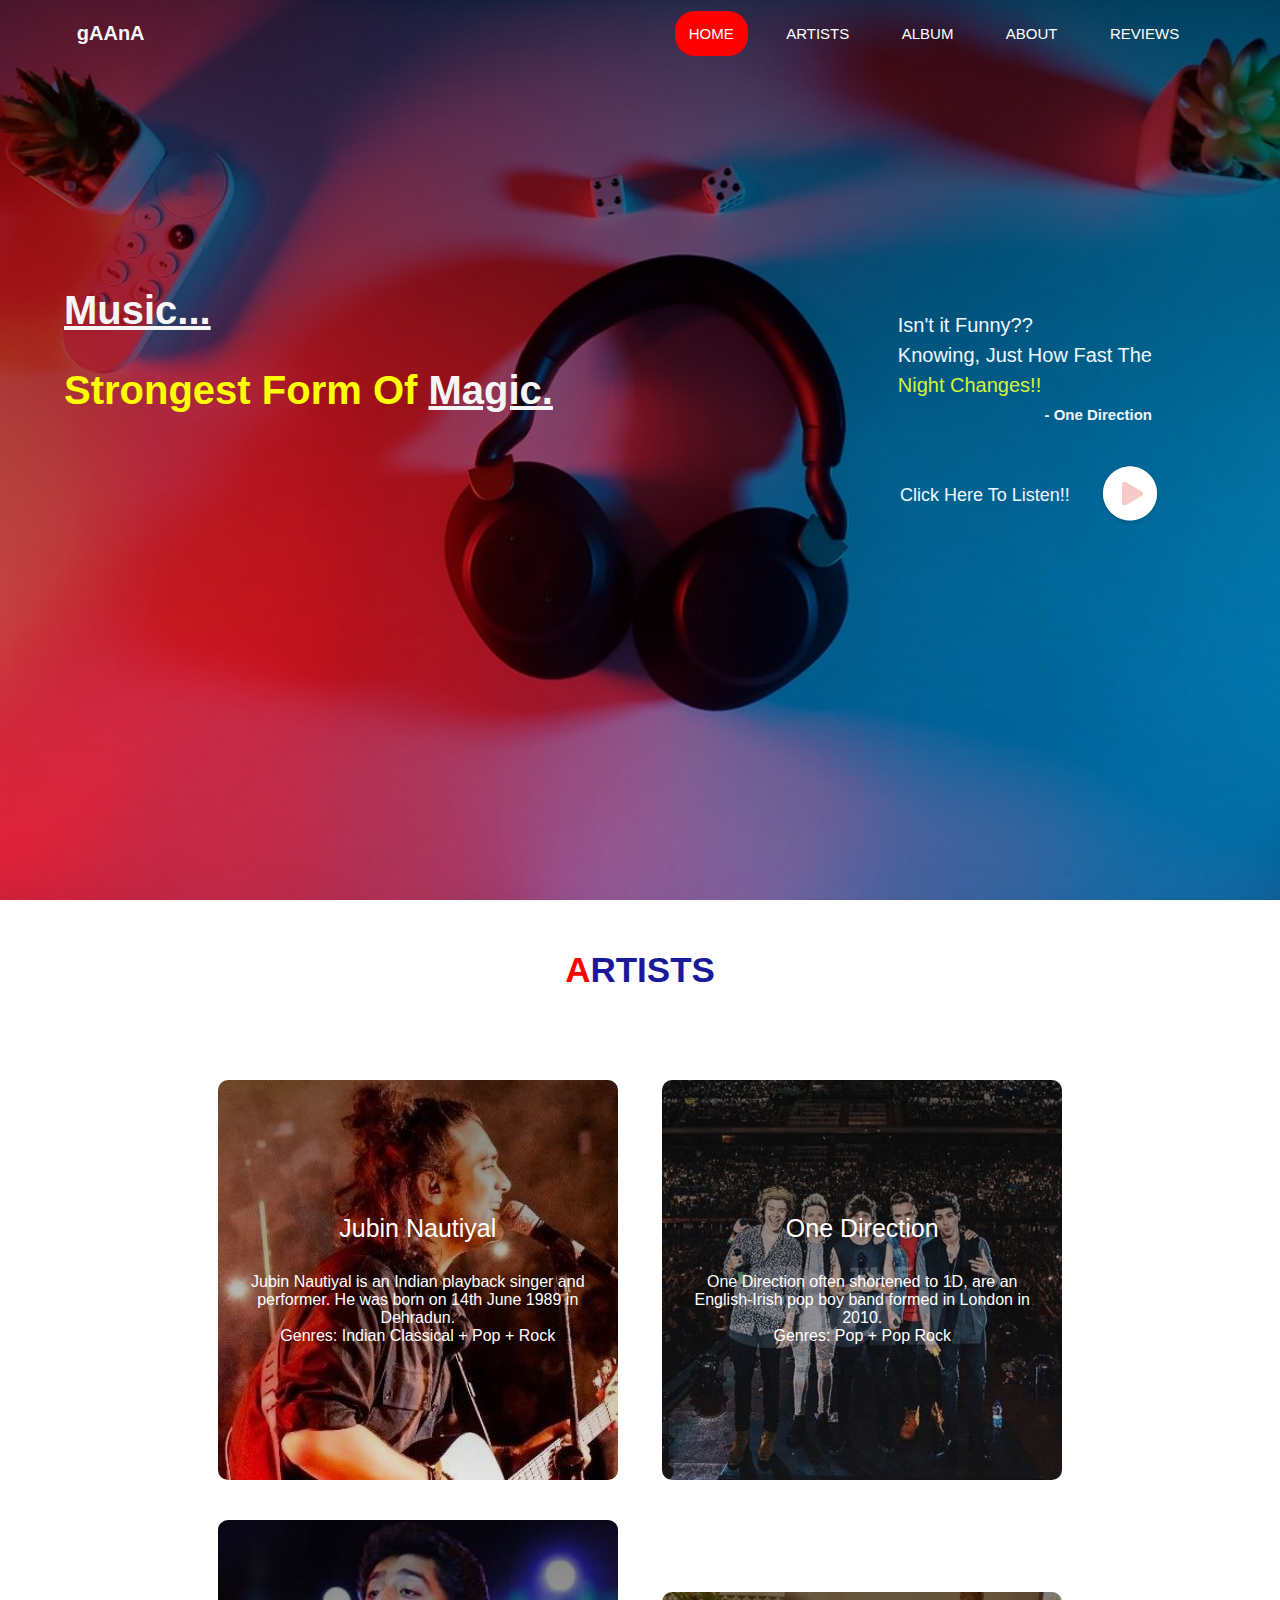
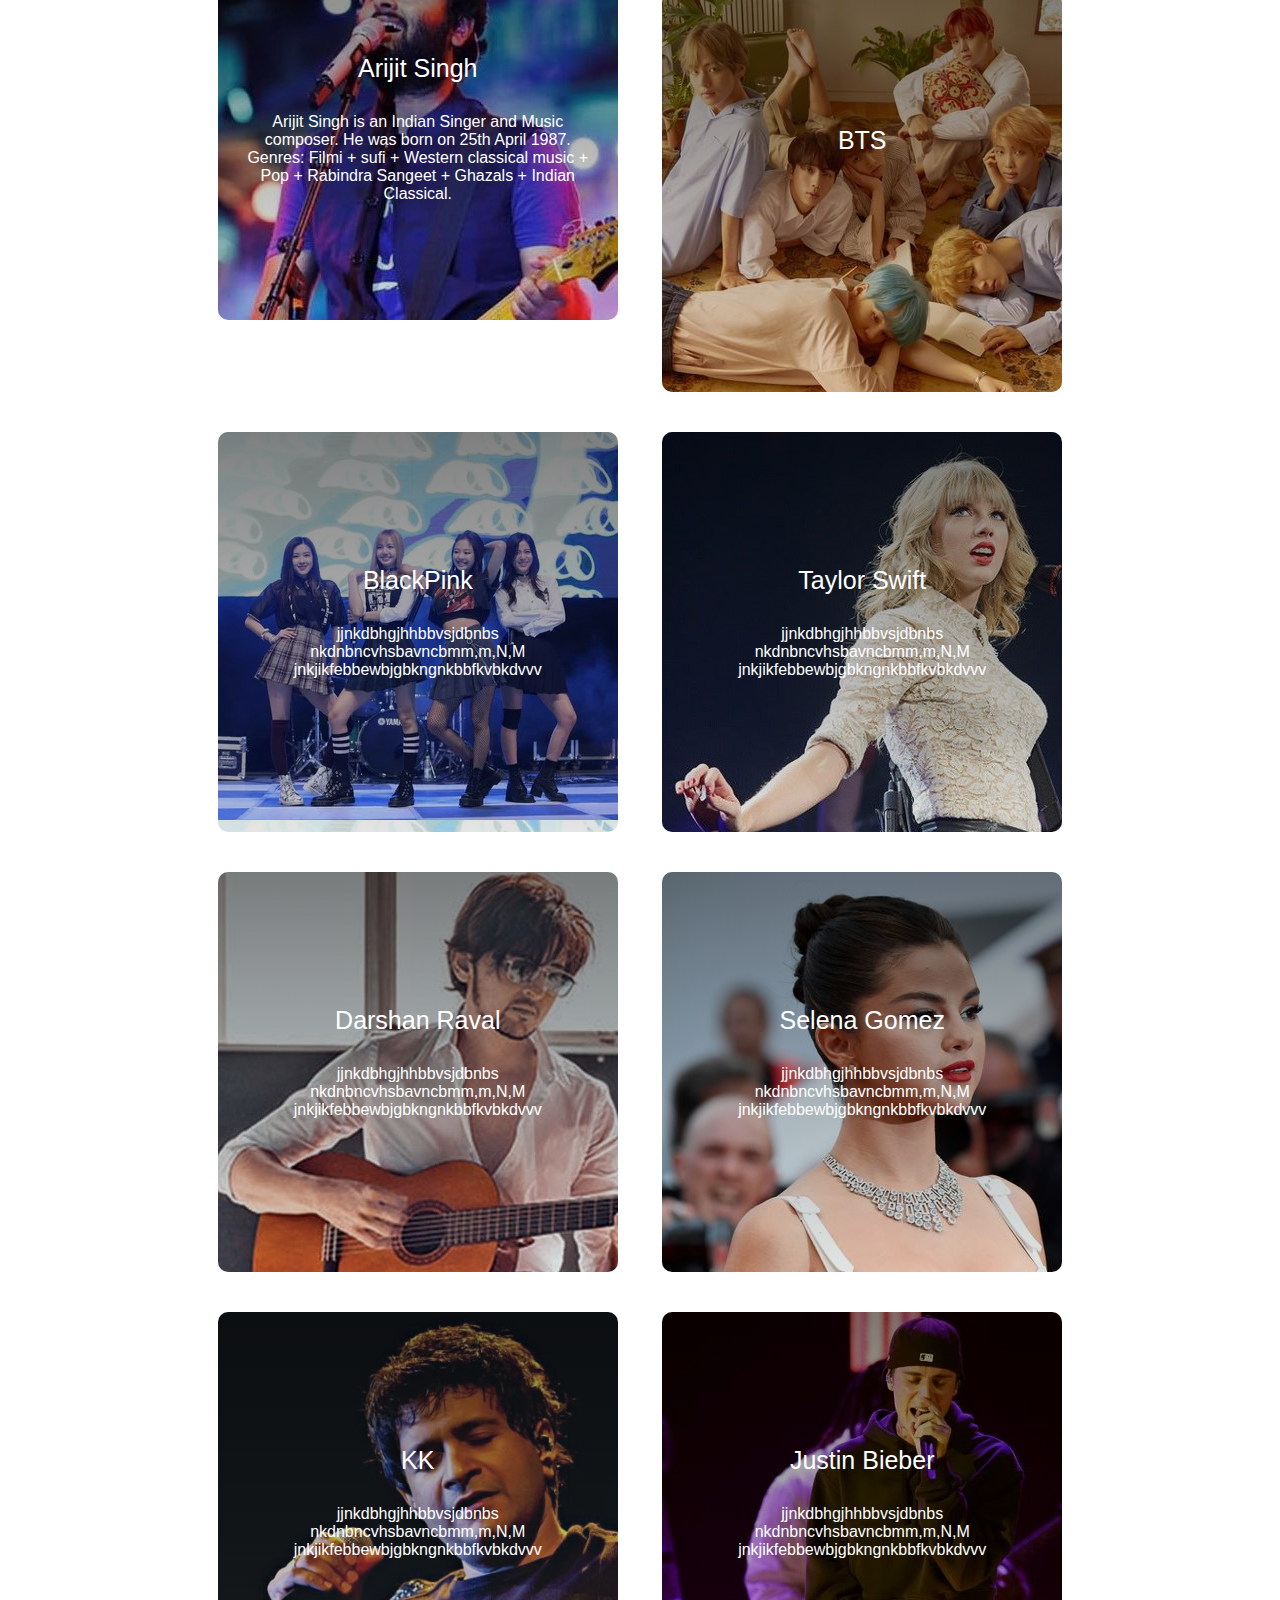
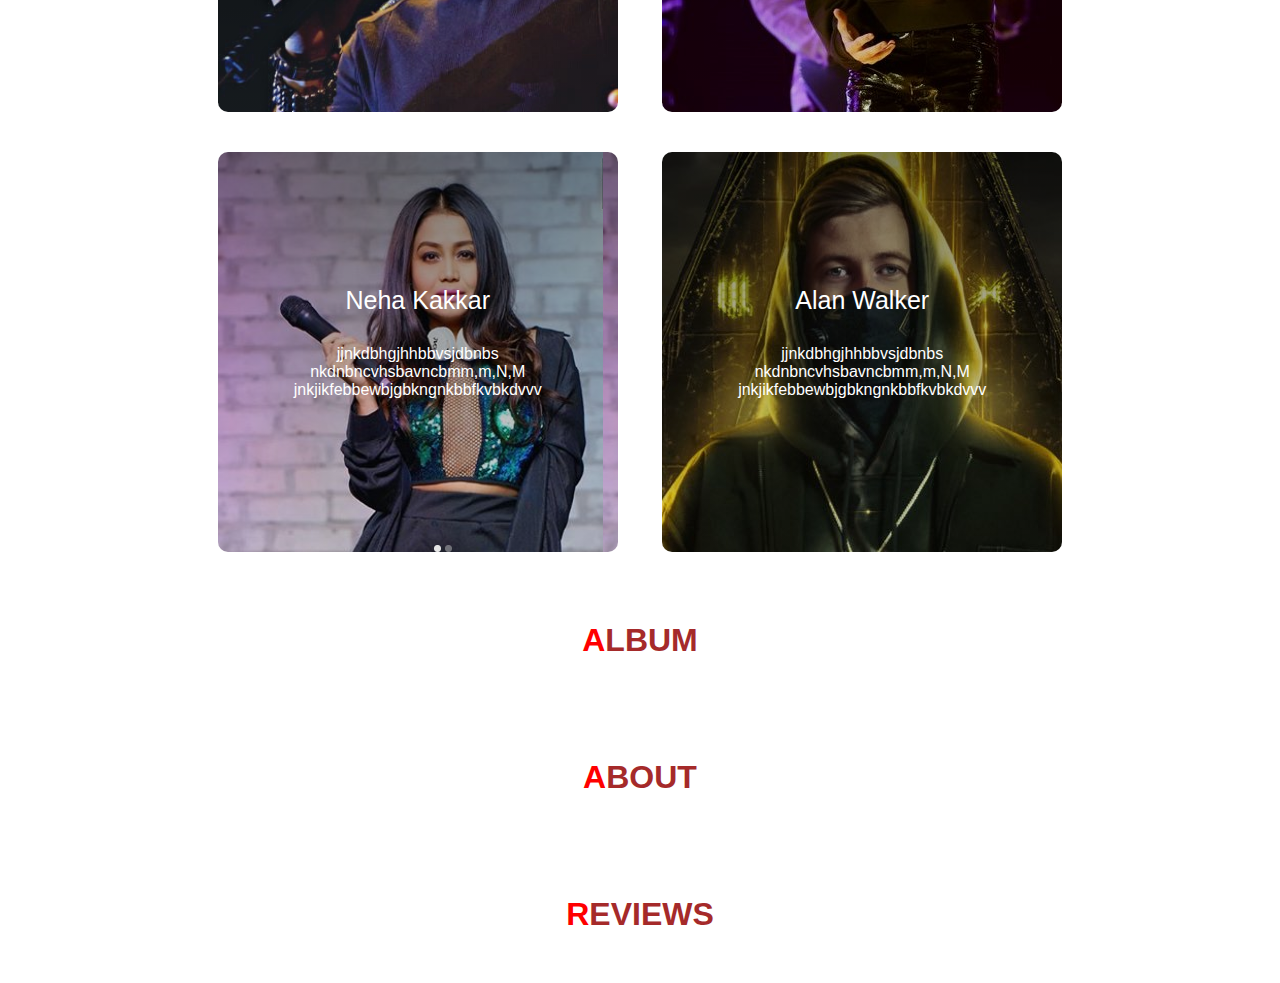
==== index.html @ 7ee92a5b "Add files via upload" ====
<html>
  <head>
    <title>Music Website</title>
    <link rel="stylesheet" href="styles.css" />
  </head>
  <body>
    <div class="container">
      <div class="navbar">
        <div class="logo">
          <h1>gAAnA</h1>  
        </div>
        <ul>
          <li><a href="#" class="active">HOME</a></li>
          <li><a href="#artist">ARTISTS</a></li>
          <li><a href="#album">ALBUM</a></li>
          <li><a href="#about">ABOUT</a></li>
          <li><a href="#reviews">REVIEWS</a></li>
        </ul>
      </div>

      <div class="content">
        <div class="left-col">
          <h2>
           <span>Music...</span><br /> Strongest Form Of <span>Magic.</span>
          </h2>
        </div>
        <div class="lines">
          <p>
            Isn't it Funny??<br />Knowing, Just How Fast The<br />
            <span> Night Changes!!</span>
          </p>
          <h1>- One Direction</h1>
        </div>
        <div class="right-col">
          <p>Click Here To Listen!!</p>
          <img src="images/play.png" id="icon" />
        </div>
      </div>
    </div>

    <audio id="mySong">
      <source src="songs/Night-Changes.mp3" type="audio/mp3" />
    </audio>

    <script>
      var mySong = document.getElementById("mySong");
      var icon = document.getElementById("icon");

      icon.onclick = function () {
        if (mySong.paused) {
          mySong.play();
          icon.src = "images/pause.png";
        } else {
          mySong.pause();
          icon.src = "images/play.png";
        }
      };
    </script>


    <section class="artist" id="artist">
        <h1><span>A</span>RTISTS</h1>
        <div class="idol">
          <ul class="idol-grid">
            <li>
              <div class="idol-box idol1">
                <a href="jubin.html" class="info">
                  <h3>Jubin Nautiyal</h3>
                  <p>Jubin Nautiyal is an Indian playback singer and performer. He was born on 14th June 1989 in Dehradun.<br/>Genres: Indian Classical + Pop + Rock</p>
                </a>
              </div>
            </li>
            <li>
              <div class="idol-box idol2">
                <a href="1d.html" class="info">
                  <h3>One Direction</h3>
                  <p>One Direction often shortened to 1D, are an English-Irish pop boy band formed in London in 2010. <br/>Genres: Pop + Pop Rock</p>
                </a>
              </div>
            </li>
            <li>
              <div class="idol-box idol3">
                <a href="arijit.html" class="info">
                  <h3>Arijit Singh</h3>
                   <p>Arijit Singh is an Indian Singer and Music composer. He was born on 25th April 1987.  <br/>Genres: Filmi + sufi + Western classical music + Pop + Rabindra Sangeet + Ghazals + Indian Classical.</p>
                </a>
              </div>
            </li>
            <li>
              <div class="idol-box idol4">
                <a href="bts.html" class="info">
                  <h3>BTS</h3>
                  <p><br/></p>
                </a>
              </div>
            </li>
            <li>
              <div class="idol-box idol5">
                <a href="blackpink.html" class="info">
                  <h3>BlackPink</h3>
                   <p>jjnkdbhgjhhbbvsjdbnbs <br/>nkdnbncvhsbavncbmm,m,N,M<br/>jnkjikfebbewbjgbkngnkbbfkvbkdvvv</p>
                </a>
              </div>
            </li>
             <li>
              <div class="idol-box idol6">
                <a href="taylor.html" class="info">
                  <h3>Taylor Swift</h3>
                   <p>jjnkdbhgjhhbbvsjdbnbs <br/>nkdnbncvhsbavncbmm,m,N,M<br/>jnkjikfebbewbjgbkngnkbbfkvbkdvvv</p>
                </a>
              </div>
            </li>
             <li>
              <div class="idol-box idol7">
                <a href="darshan.html" class="info">
                  <h3>Darshan Raval</h3>
                  <p>jjnkdbhgjhhbbvsjdbnbs <br/>nkdnbncvhsbavncbmm,m,N,M<br/>jnkjikfebbewbjgbkngnkbbfkvbkdvvv</p>
                </a>
              </div>
            </li>
            <li>
              <div class="idol-box idol8">
                <a href="selena.html" class="info">
                  <h3>Selena Gomez</h3>
                   <p>jjnkdbhgjhhbbvsjdbnbs <br/>nkdnbncvhsbavncbmm,m,N,M<br/>jnkjikfebbewbjgbkngnkbbfkvbkdvvv</p>
                </a>
              </div>
            </li>
             <li>
              <div class="idol-box idol9">
                <a href="kk.html" class="info">
                  <h3>KK</h3>
                   <p>jjnkdbhgjhhbbvsjdbnbs <br/>nkdnbncvhsbavncbmm,m,N,M<br/>jnkjikfebbewbjgbkngnkbbfkvbkdvvv</p>
                </a>
              </div>
            </li>
             <li>
              <div class="idol-box idol10">
                <a href="justin.html" class="info">
                  <h3>Justin Bieber</h3>
                  <p>jjnkdbhgjhhbbvsjdbnbs <br/>nkdnbncvhsbavncbmm,m,N,M<br/>jnkjikfebbewbjgbkngnkbbfkvbkdvvv</p>
                </a>
              </div>
            </li>
            <li>
              <div class="idol-box idol11">
                <a href="neha.html" class="info">
                  <h3>Neha Kakkar</h3>
                   <p>jjnkdbhgjhhbbvsjdbnbs <br/>nkdnbncvhsbavncbmm,m,N,M<br/>jnkjikfebbewbjgbkngnkbbfkvbkdvvv</p>
                </a>
              </div>
            </li>
             <li>
              <div class="idol-box idol12">
                <a href="alan.html" class="info">
                  <h3>Alan Walker</h3>
                   <p>jjnkdbhgjhhbbvsjdbnbs <br/>nkdnbncvhsbavncbmm,m,N,M<br/>jnkjikfebbewbjgbkngnkbbfkvbkdvvv</p>
                </a>
              </div>
            </li>
          </ul>
        </div>
    </section>

    <section class="album" id="album">
        <h1><span>A</span>LBUM</h1>
    </section>

    <section class="about" id="about">
        <h1><span>A</span>BOUT</h1>
    </section>

    <section class="reviews" id="reviews">
        <h1><span>R</span>EVIEWS</h1>
    </section>
  </body>
</html>
---- styles.css ----
*{
    margin: 0;
    padding: 0;
    font-family: sans-serif;
}

.container{
    height: 100vh;
    width: 100%;
    background: linear-gradient(rgba(0,0,0,0.50), rgba(0,0,0,0.10)), url(images/img2.jpg);
    /* background-image: url(images/img5.jpeg); */
    /* background: linear-gradient(rgba(220, 208, 208, 0.1), rgba(165, 4, 4, 0.5)), url(images/img5.jpeg); */
    background-size: cover;
    background-position: center;
    position: relative;
}

.navbar{
    width: 88%;
    margin: auto;
    padding: 15px 0;
    display: flex;
    align-items: center;
    justify-content: space-between;
}

.logo{
    font-size: x-small;
    color: whitesmoke;
}

.navbar ul li{
    list-style: none;
    display: inline-block;
    margin: 10 10px;
}

.navbar ul li a{
    text-decoration: none;
    color: white;
    font-size: 15px;
    border: 2px solid transparent;
    border-radius: 20px;
    padding: 12 12px;
}

.navbar ul li a:hover{
    /* background-color: rgb(229, 116, 116); */
    background-color: red;
    color: aliceblue;
}

.active{
     /* background-color: rgb(229, 116, 116); */
     background-color: red;
}

.content{
    width: 100%;
    position: absolute;
    top: 30%;
}

.left-col{
    margin-left: 5%;
}

.left-col h2{
    font-size: 40px;
    /* color: rgb(161, 79, 79); */
    color: yellow;
    line-height: 80px;
    float: left;
}

.left-col h2 span{
    color: whitesmoke;
    text-decoration: underline;
}

.right-col{
    float: right;
    margin-right: 9%;
    margin-top: 30px;
    display: flex;
    align-items: center;
}

.right-col p{
    font-size: 18px;
    color: aliceblue;
    /* font-weight: 400; */
    margin-right: 25px;
}

.lines{
    float: right;
    margin-right: 10%;
    margin-top: 40px;
    font-size: 20px;
    /* color: rgb(161, 79, 79); */
    color: aliceblue;
    line-height: 30px;
}

.lines h1{
    font-size: 15px;
    float: right;
}

.lines span{
    color: rgb(213, 243, 61);
}

#icon{
    width: 70px;
    cursor: pointer;
}



/* ARTISTS */

.artist h1{
    text-align: center;
    padding: 50px;
    color: rgb(25, 25, 153);
    font-size: 35px;
}

.artist h1 span{
    color: red;
    font-weight: bolder;
}

.idol{
    max-width: 960px;
    margin: 0 auto;
    /* padding: 0 2%; */
}

.idol-grid{
    margin: 20px 0 0 0;
    padding: 0;
    list-style: none;
    display: block;
    text-align: center;
    width: 100%;
}

.idol-grid:after{
    clear: both;
}

.idol-grid:after, .idol-box:before{
    content: "";
    display: table;
}

.idol-grid li{
    width: 400px;
    height: 400px;
    display: inline-block;
    margin: 20px;
}

.idol-box{
    width: 100%;
    height: 100%;
    position: relative;
    cursor: pointer;
    border-radius: 10px;
    -webkit-transition: 0.3s ease-in-out, -webkit-transform  0.3s ease-in-out;
    -moz-transition:  0.3s ease-in-out, -moz-transform  0.3s ease-in-out;
    transition: 0.3s ease-in-out, transform 0.3s ease-in-out;
}

.idol-box:hover{
    transform: scale(1.05);
}

.idol1{
    background: linear-gradient(rgba(0,0,0,0.50), rgba(0,0,0,0.10)), url(images/jubin3.jpg);
}

.idol2{
    background: linear-gradient(rgba(0,0,0,0.50), rgba(0,0,0,0.10)), url(images/one.jpg);
}

.idol3{
    background: linear-gradient(rgba(0,0,0,0.50), rgba(0,0,0,0.10)), url(images/arijit.jpg);
}

.idol4{
    background: linear-gradient(rgba(0,0,0,0.50), rgba(0,0,0,0.10)), url(images/bts.jpg);
}

.idol5{
    background: linear-gradient(rgba(0,0,0,0.50), rgba(0,0,0,0.10)), url(images/blackpink1.jpg);
}

.idol6{
    background: linear-gradient(rgba(0,0,0,0.50), rgba(0,0,0,0.10)), url(images/taylo.jpg);
}

.idol7{
    background: linear-gradient(rgba(0,0,0,0.50), rgba(0,0,0,0.10)), url(images/darshan.jpg);
}
.idol8{
    background: linear-gradient(rgba(0,0,0,0.50), rgba(0,0,0,0.10)), url(images/selena.jpg);
}


.idol9{
    background: linear-gradient(rgba(0,0,0,0.50), rgba(0,0,0,0.10)), url(images/kk1.png);
}

.idol10{
    background: linear-gradient(rgba(0,0,0,0.50), rgba(0,0,0,0.10)), url(images/justin1.jpg);
}
.idol11{
    background: linear-gradient(rgba(0,0,0,0.50), rgba(0,0,0,0.10)), url(images/neha.png);
}
.idol12{
    background: linear-gradient(rgba(0,0,0,0.50), rgba(0,0,0,0.10)), url(images/Alan.jpg);
}


.info{
    /* position: absolute; */
    width: inherit;
    height: inherit;
    text-decoration: none;
}

.info h3{
    font-weight: 400;
    color: white;
    font-size: 25px;
    /* margin: 0 10px; */
    padding-top: 130px;
   /* float: left; */
    line-height: 1.5;
}

.info p{
    font-family: sans-serif;
    color: white;
    padding: 25px;
}

.info h3:hover, p:hover{
    color: yellow;
}


/* ALBUM */

.album h1{
    text-align: center;
    padding: 50px;
    color: brown;
}

.album h1 span{
    color: red;
    font-weight: bolder;
}

.about h1{
    text-align: center;
    padding: 50px;
    color: brown;
}

.about h1 span{
    color: red;
    font-weight: bolder;
}

.reviews h1{
    text-align: center;
    padding: 50px;
    color: brown;
}

.reviews h1 span{
    color: red;
    font-weight: bolder;
}
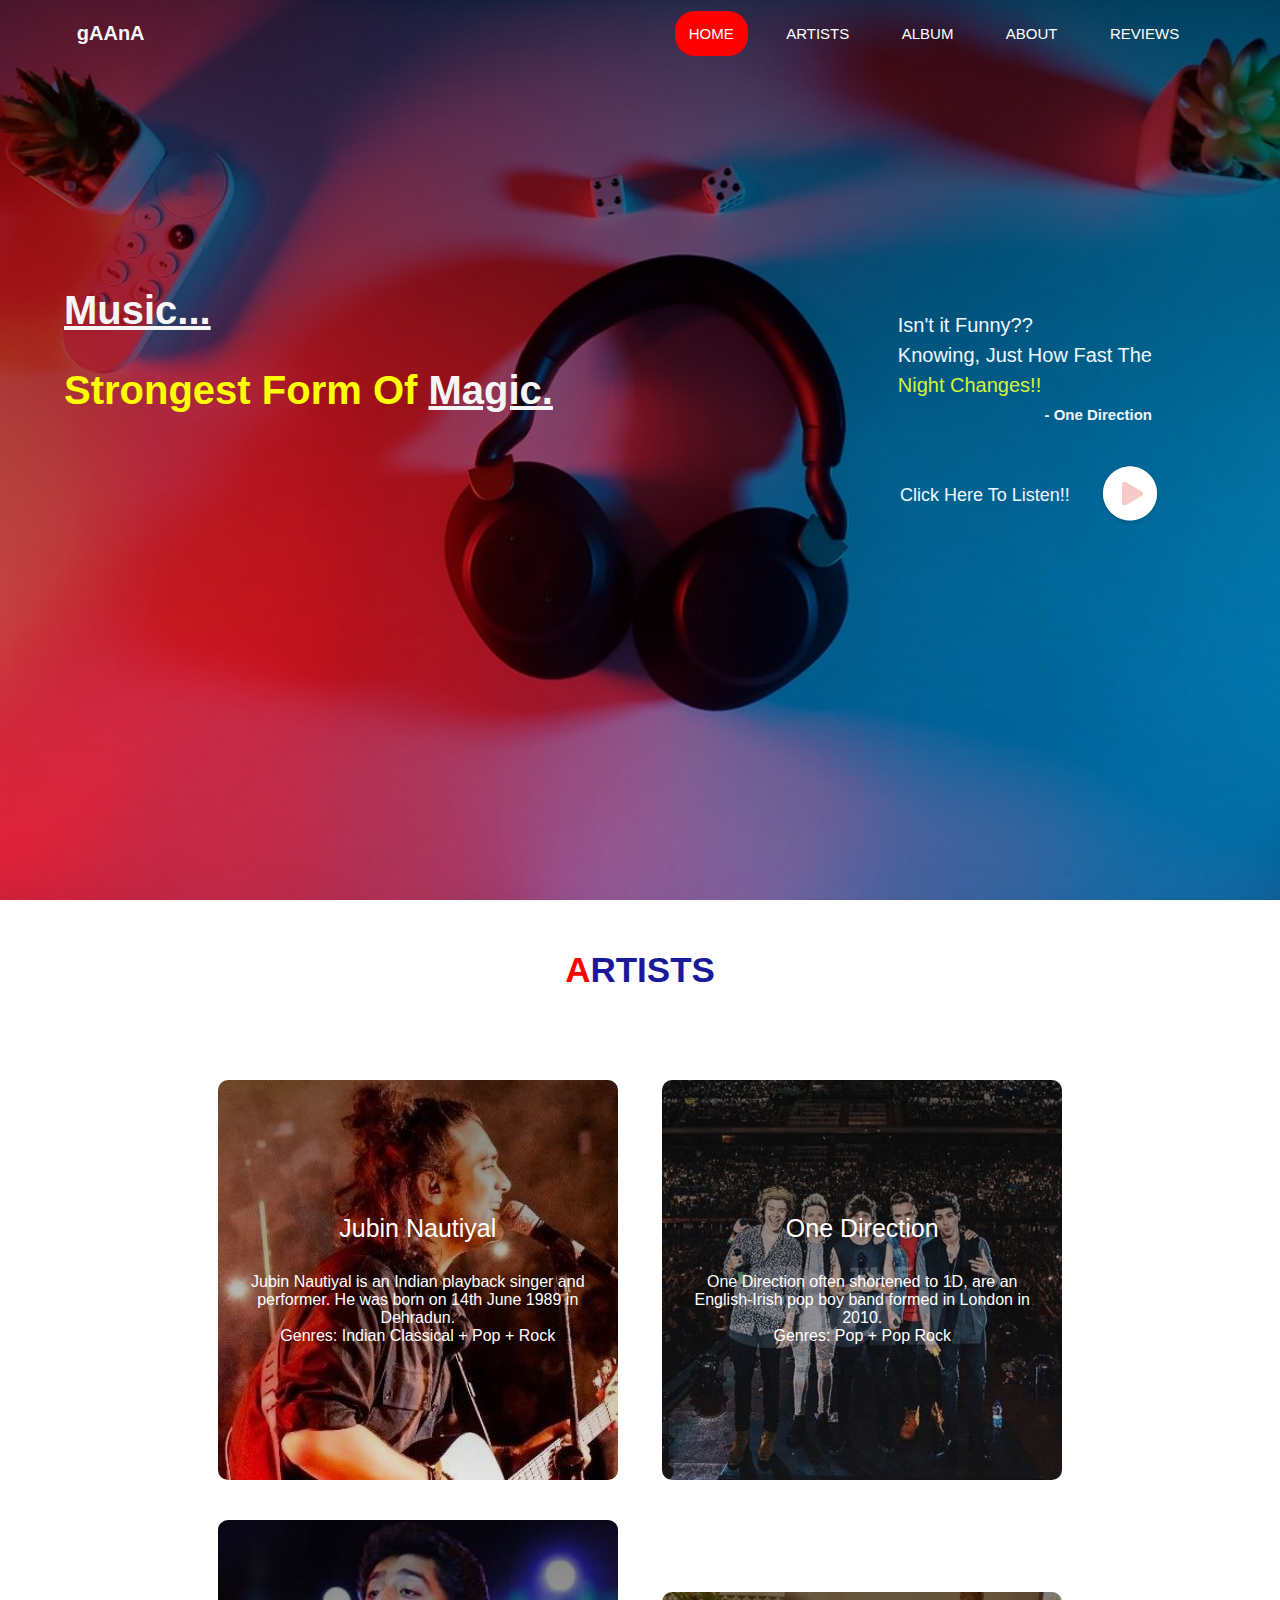
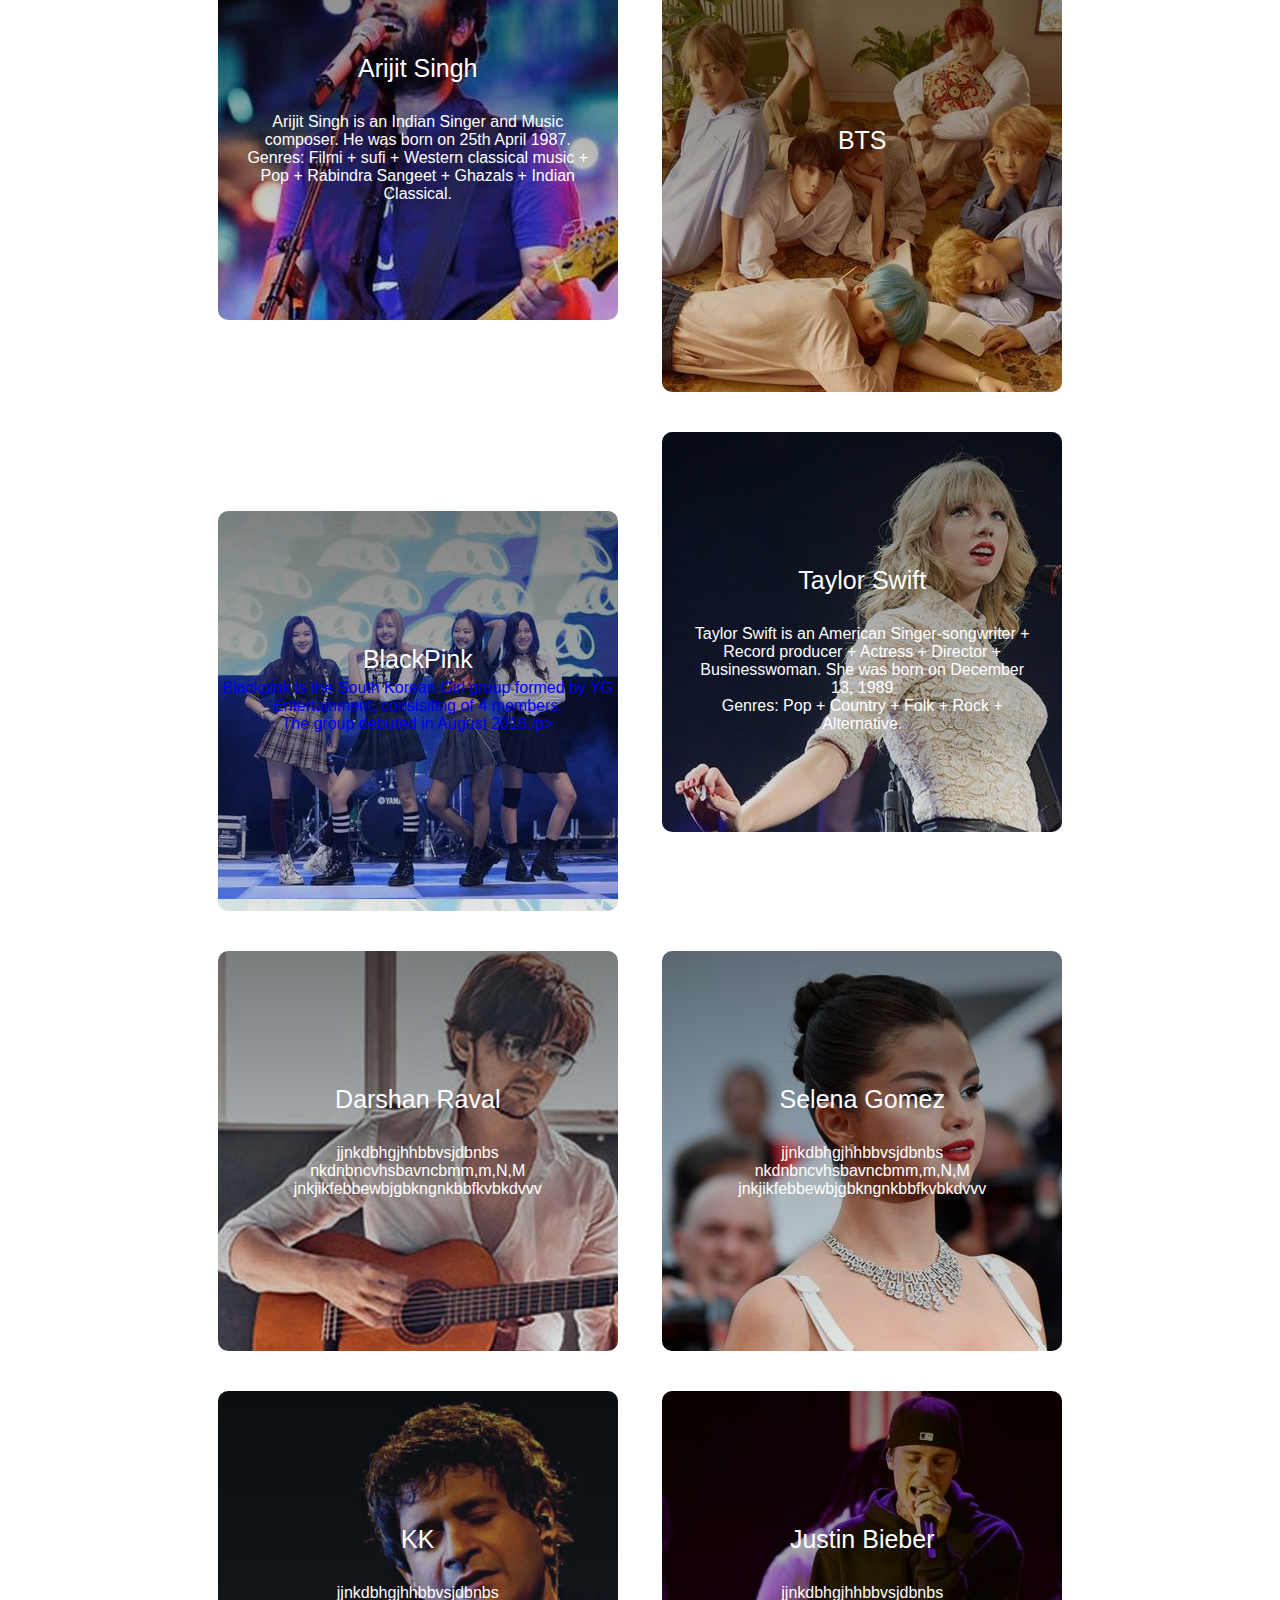
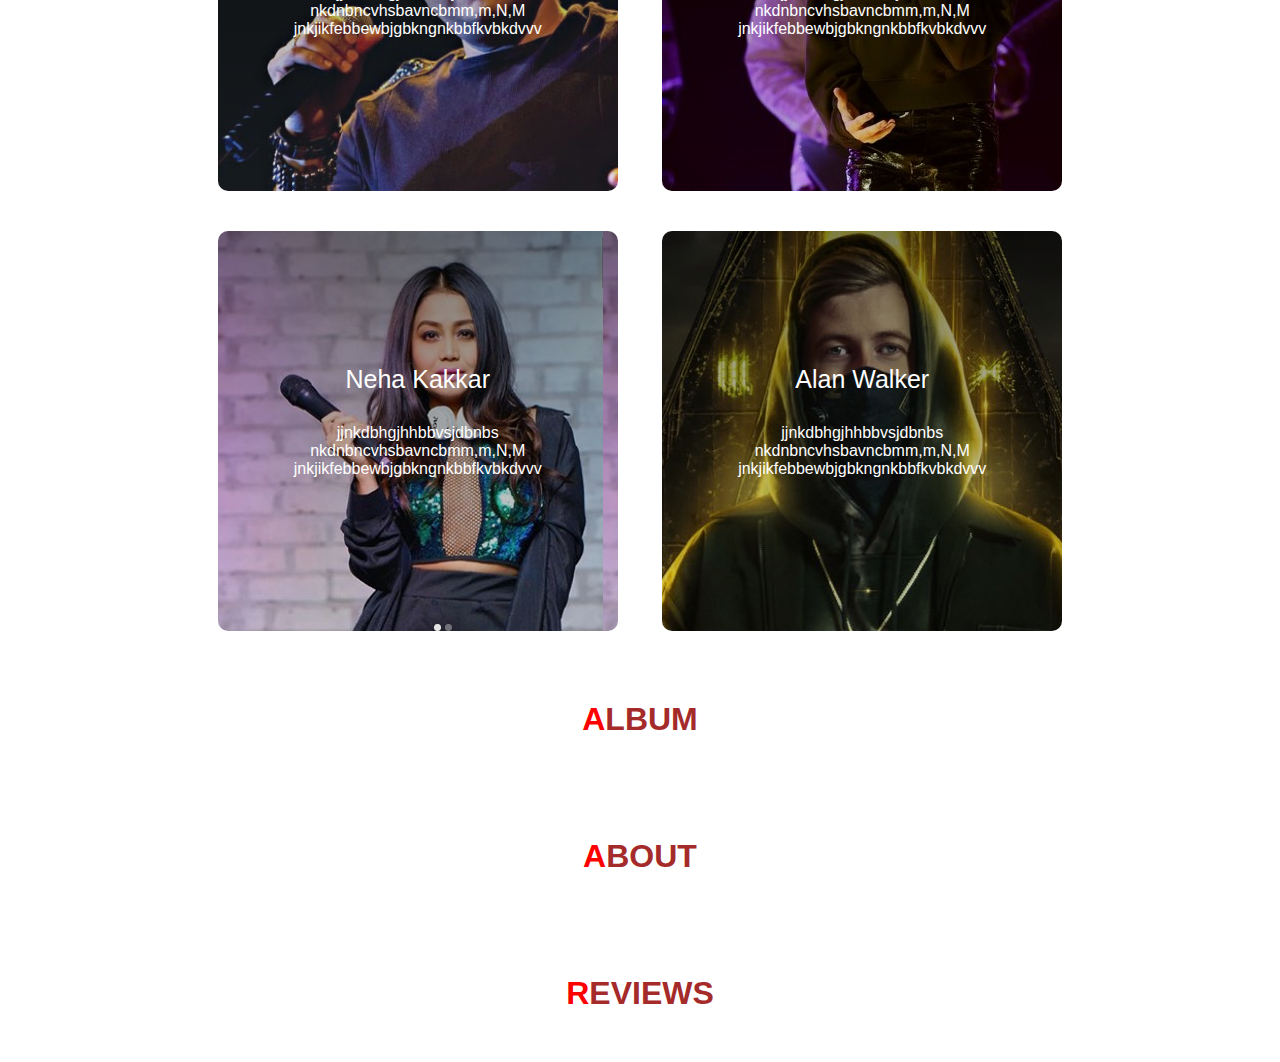
==== commit 1d38e263: "Update index.html" ====
--- a/index.html
+++ b/index.html
@@ -98,7 +98,7 @@
               <div class="idol-box idol5">
                 <a href="blackpink.html" class="info">
                   <h3>BlackPink</h3>
-                   <p>jjnkdbhgjhhbbvsjdbnbs <br/>nkdnbncvhsbavncbmm,m,N,M<br/>jnkjikfebbewbjgbkngnkbbfkvbkdvvv</p>
+                   <p>Blackpink is the South Korean Girl group formed by YG Entertainment, consisiting of 4 members. <br/> The group debuted in August 2016./p>
                 </a>
               </div>
             </li>
@@ -106,7 +106,7 @@
               <div class="idol-box idol6">
                 <a href="taylor.html" class="info">
                   <h3>Taylor Swift</h3>
-                   <p>jjnkdbhgjhhbbvsjdbnbs <br/>nkdnbncvhsbavncbmm,m,N,M<br/>jnkjikfebbewbjgbkngnkbbfkvbkdvvv</p>
+                   <p>Taylor Swift is an American Singer-songwriter + Record producer + Actress + Director + Businesswoman. She was born on December 13, 1989<br/>Genres: Pop + Country + Folk + Rock + Alternative.</p>
                 </a>
               </div>
             </li>
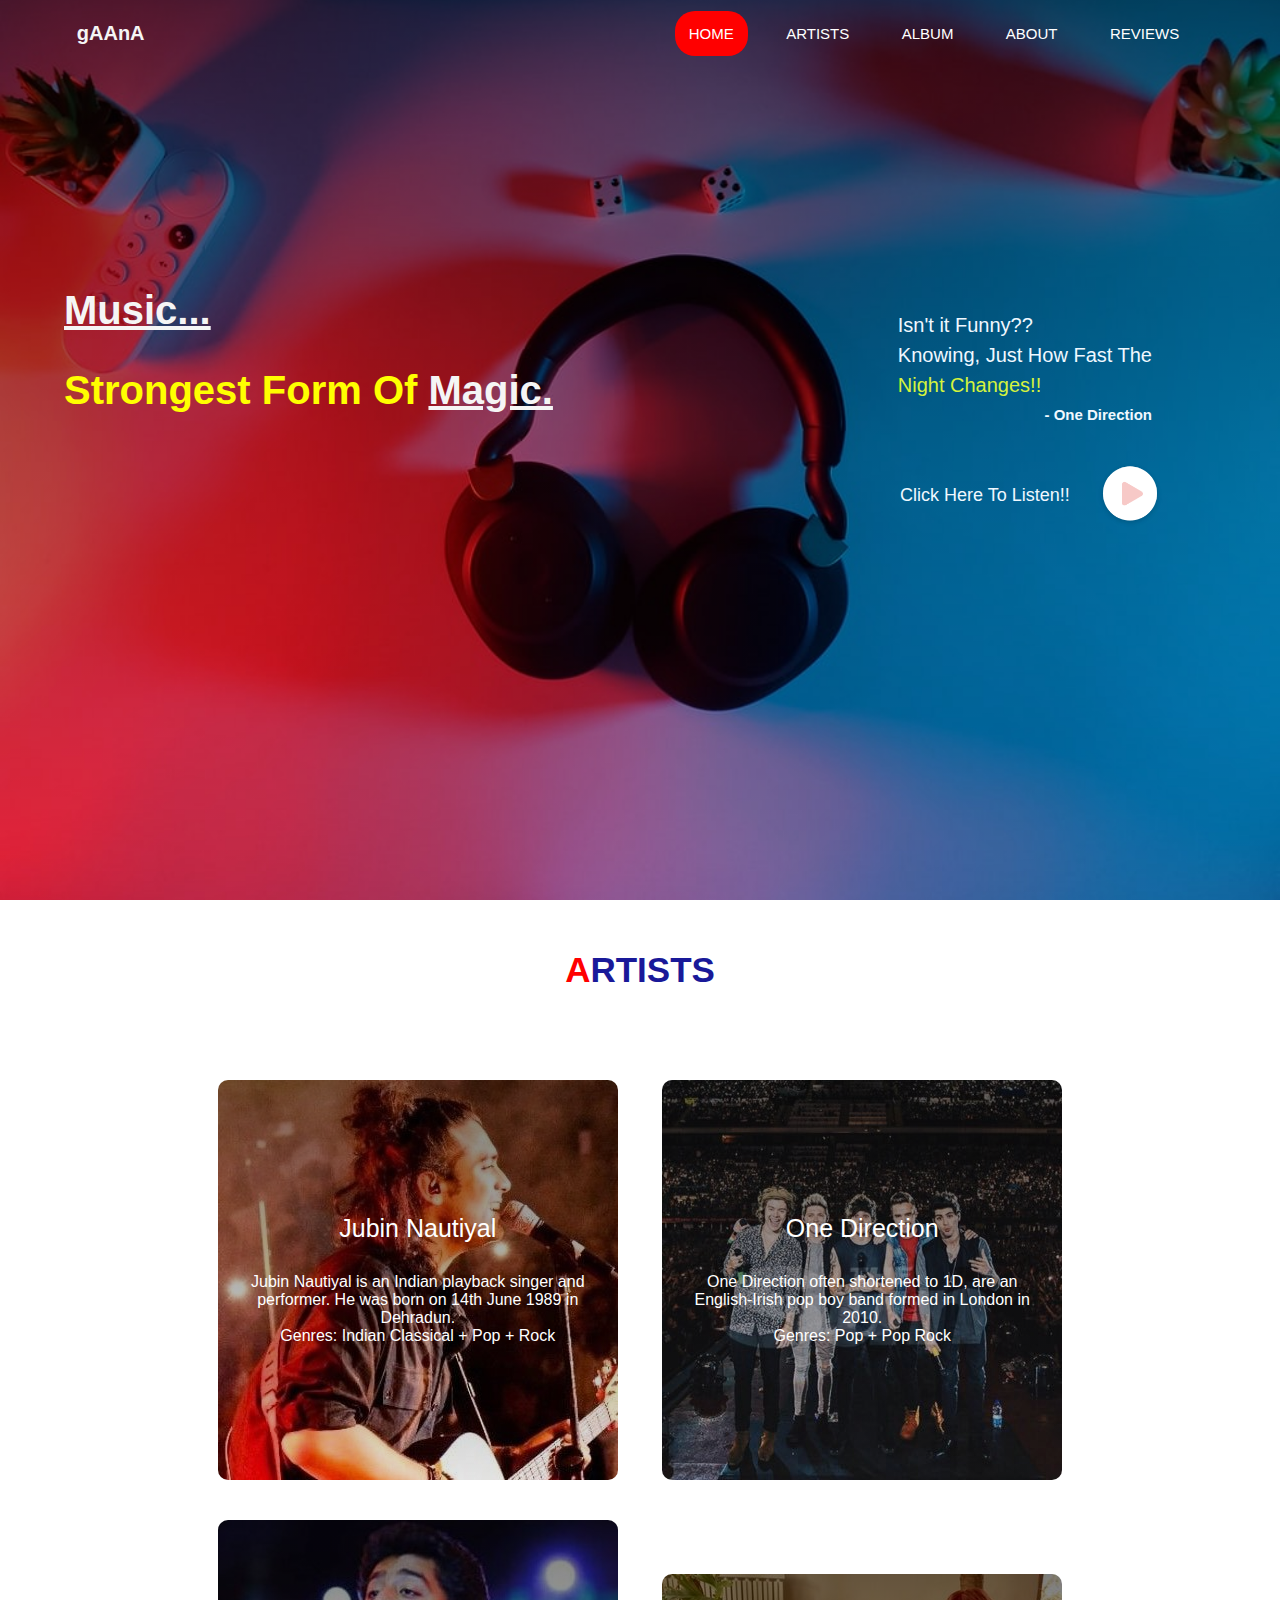
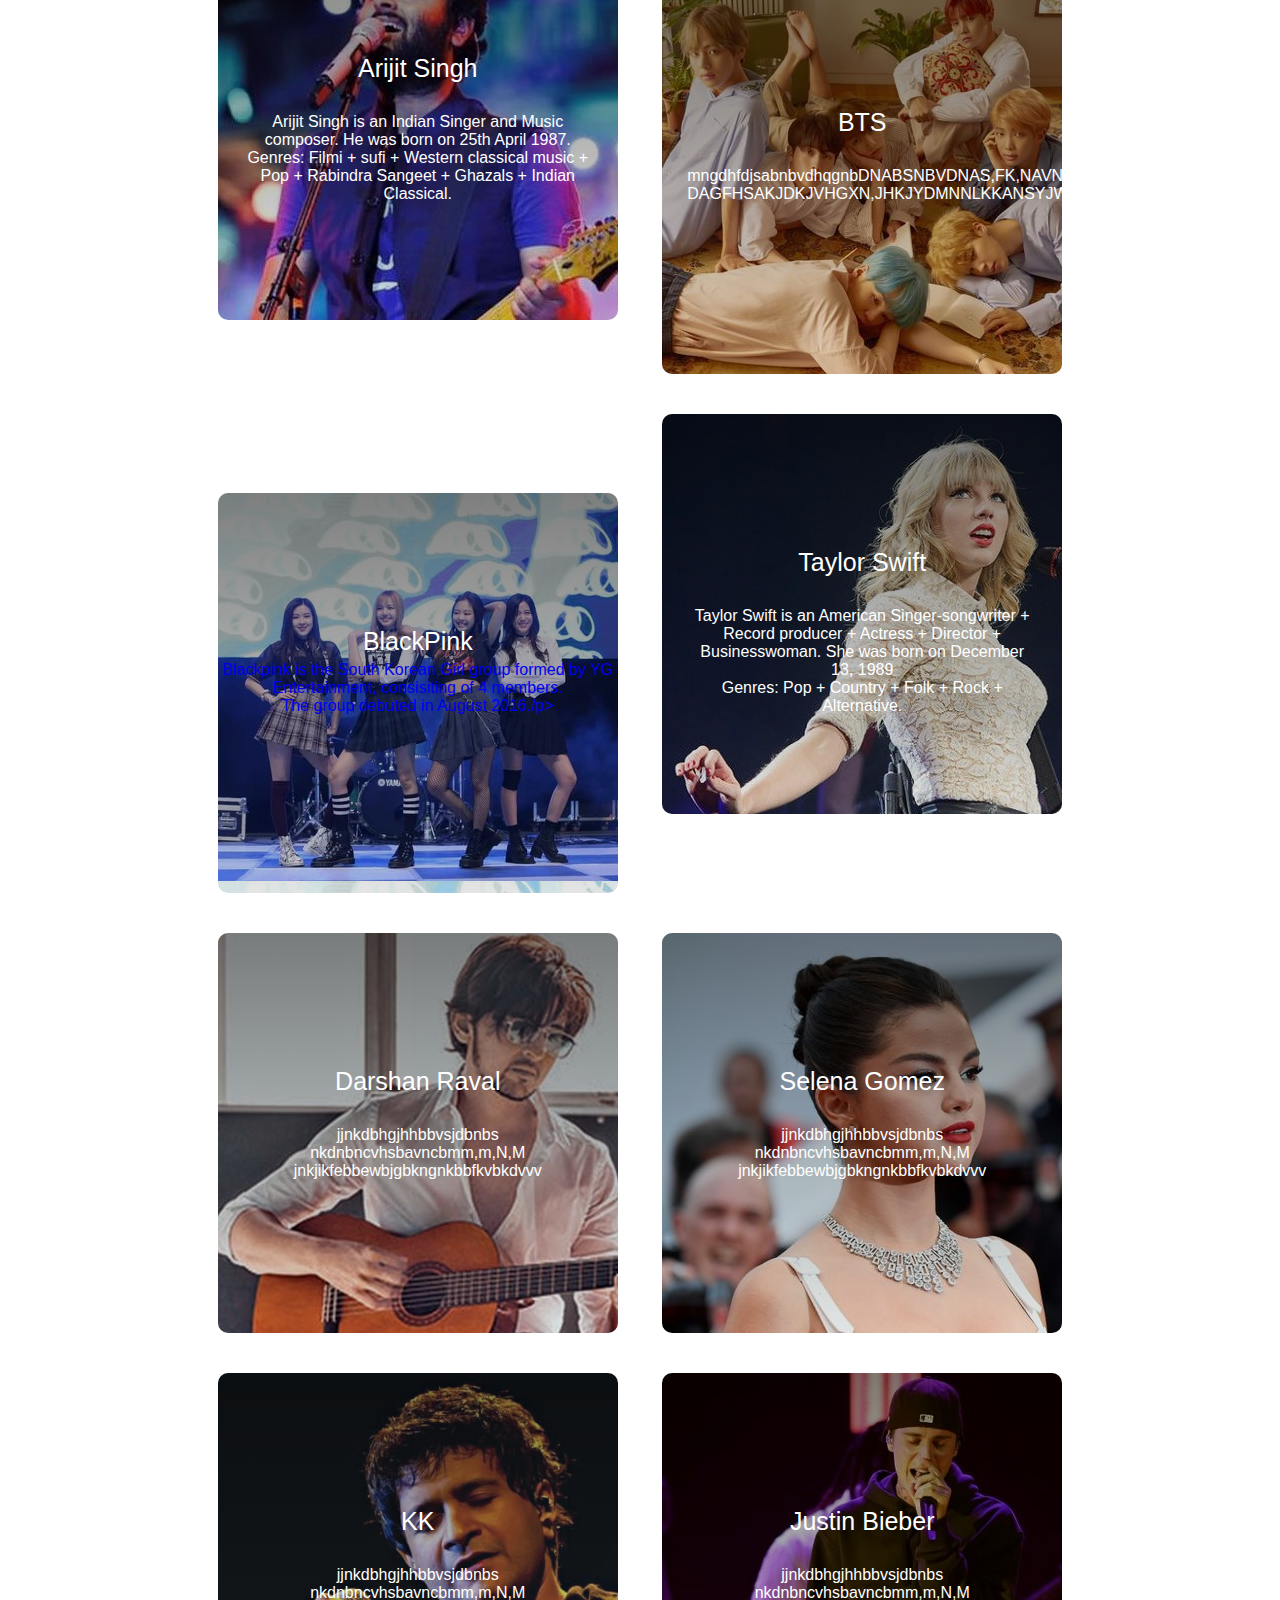
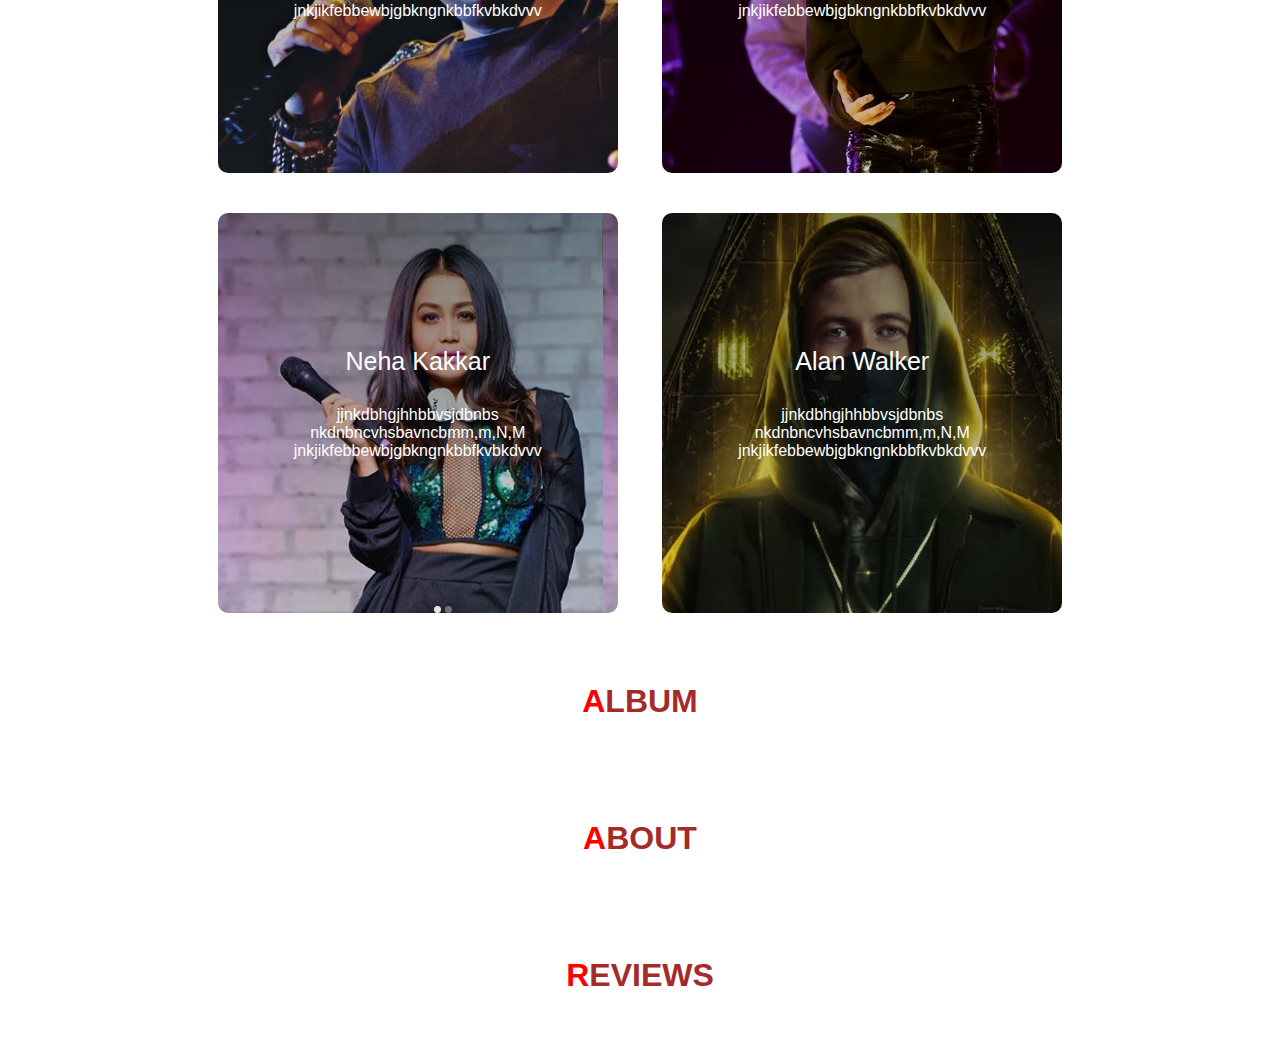
==== commit f523d542: "Update index.html" ====
--- a/index.html
+++ b/index.html
@@ -90,7 +90,7 @@
               <div class="idol-box idol4">
                 <a href="bts.html" class="info">
                   <h3>BTS</h3>
-                  <p><br/></p>
+                  <p>mngdhfdjsabnbvdhqgnbDNABSNBVDNAS,FK,NAVNG<br/>DAGFHSAKJDKJVHGXN,JHKJYDMNNLKKANSYJWNBJ</p>
                 </a>
               </div>
             </li>
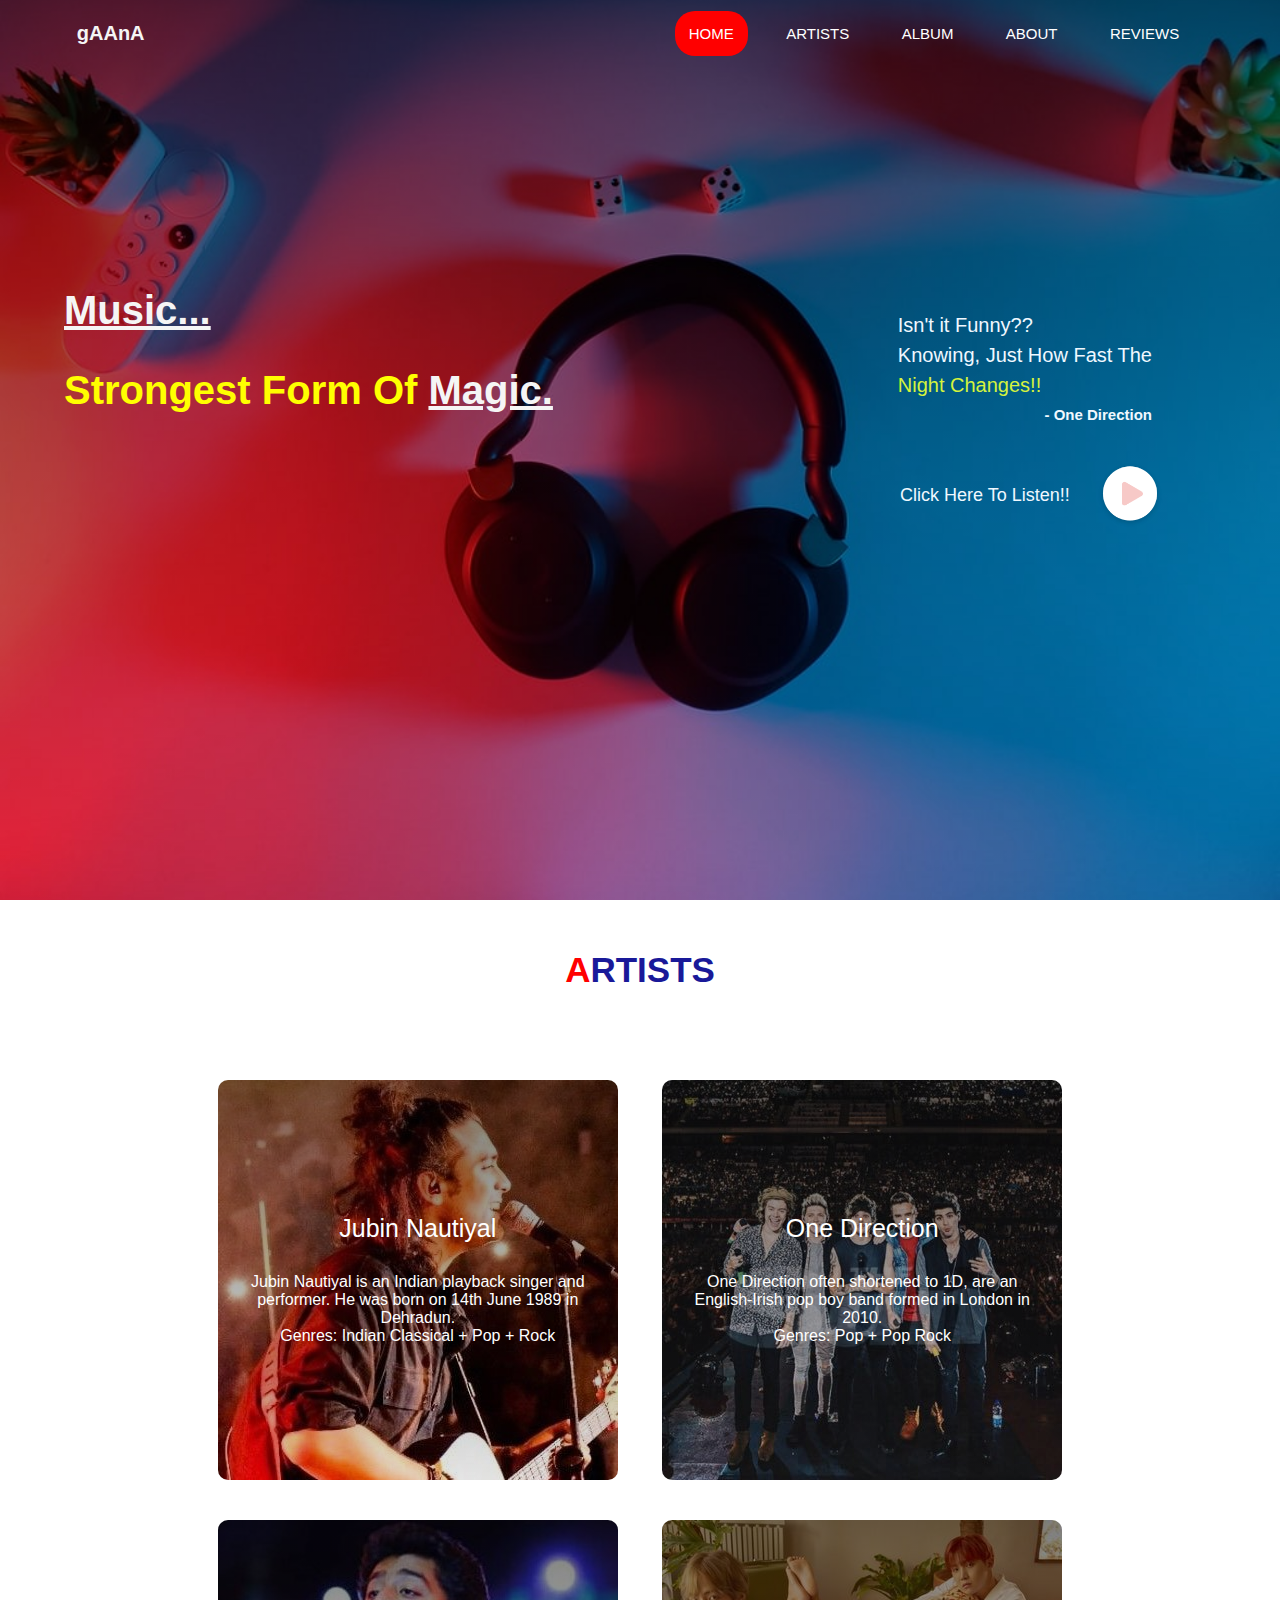
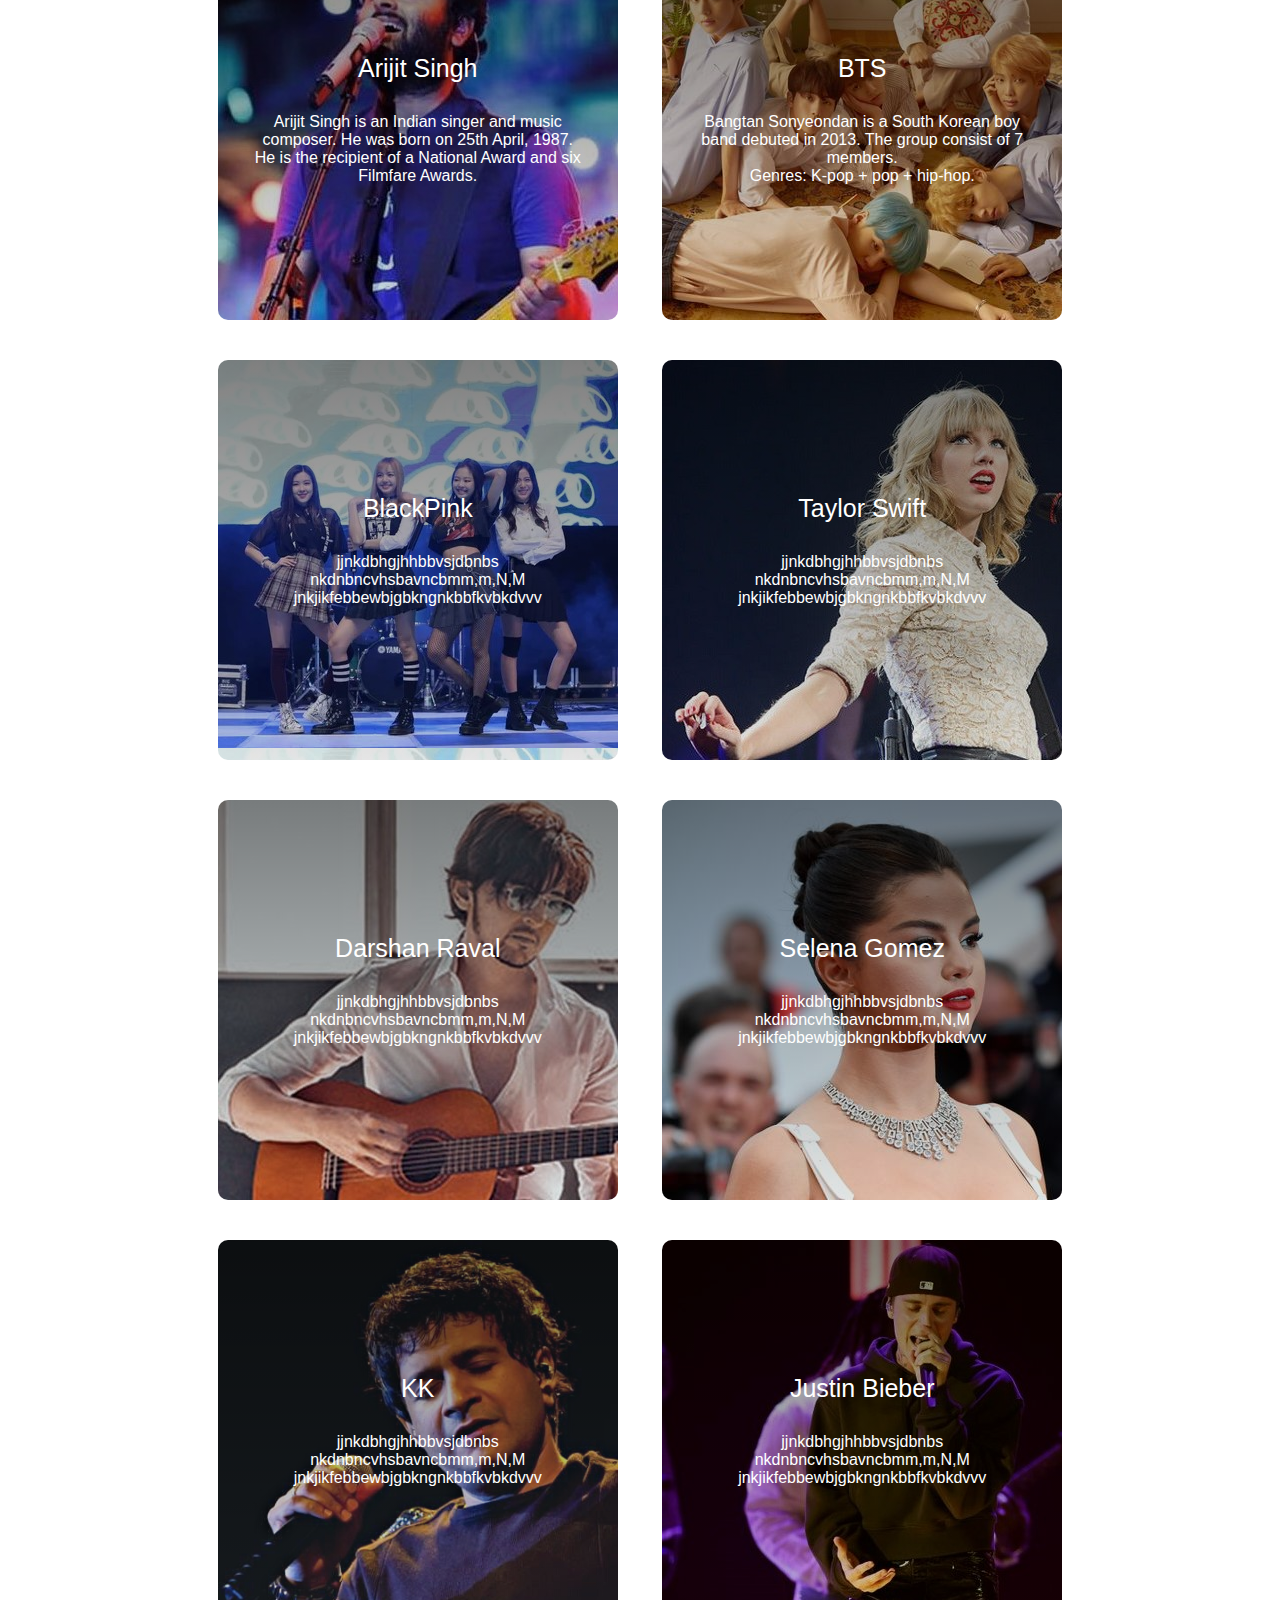
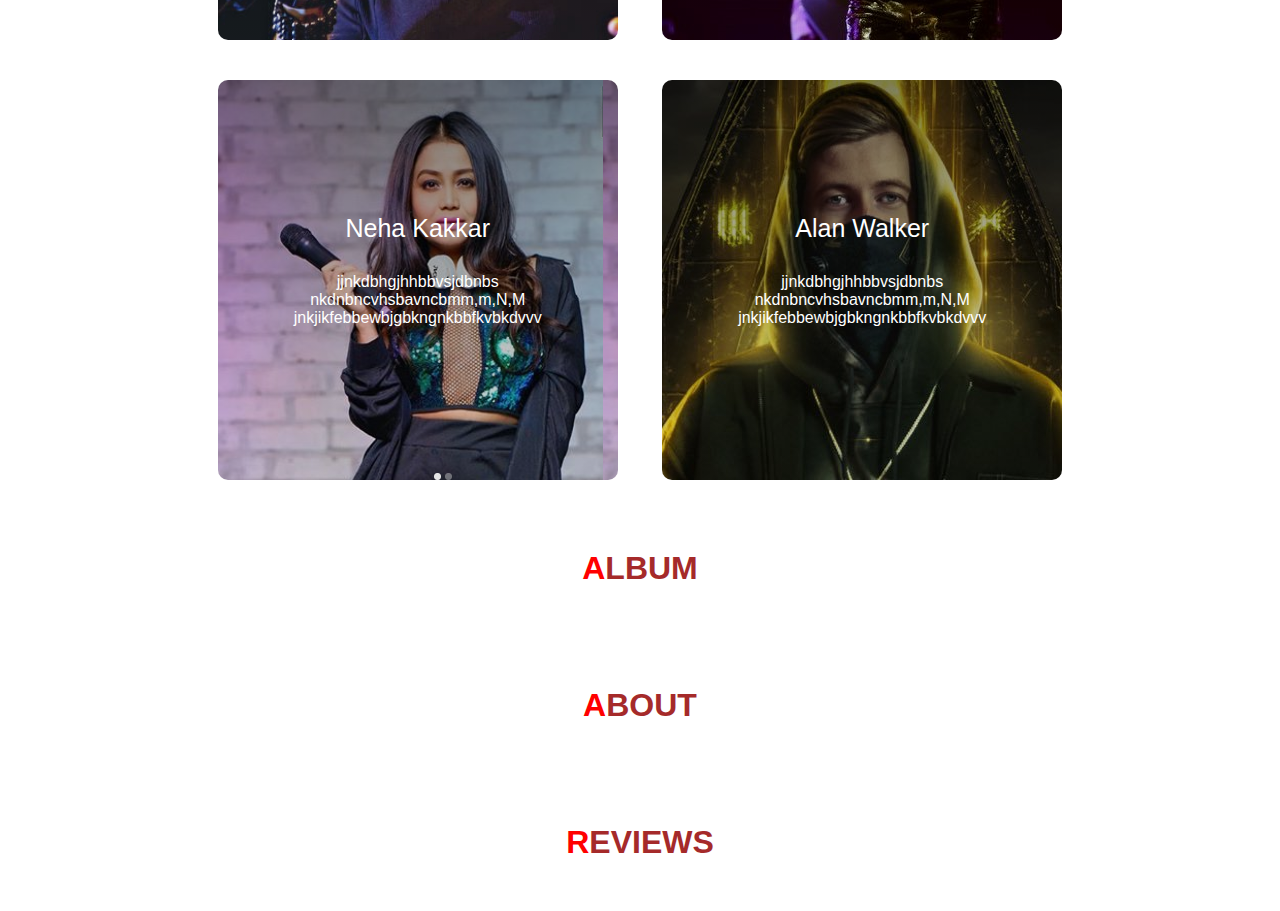
==== commit 20c2009f: "Add files via upload" ====
--- a/index.html
+++ b/index.html
@@ -82,7 +82,7 @@
               <div class="idol-box idol3">
                 <a href="arijit.html" class="info">
                   <h3>Arijit Singh</h3>
-                   <p>Arijit Singh is an Indian Singer and Music composer. He was born on 25th April 1987.  <br/>Genres: Filmi + sufi + Western classical music + Pop + Rabindra Sangeet + Ghazals + Indian Classical.</p>
+                    <p>Arijit Singh is an Indian singer and music composer. He was born on 25th April, 1987. <br/>He is the recipient of a National Award and six Filmfare Awards.</p>
                 </a>
               </div>
             </li>
@@ -90,7 +90,7 @@
               <div class="idol-box idol4">
                 <a href="bts.html" class="info">
                   <h3>BTS</h3>
-                  <p>mngdhfdjsabnbvdhqgnbDNABSNBVDNAS,FK,NAVNG<br/>DAGFHSAKJDKJVHGXN,JHKJYDMNNLKKANSYJWNBJ</p>
+                   <p>Bangtan Sonyeondan is a South Korean boy band debuted in 2013. The group consist of 7 members. <br/>Genres: K-pop + pop + hip-hop.</p>
                 </a>
               </div>
             </li>
@@ -98,7 +98,7 @@
               <div class="idol-box idol5">
                 <a href="blackpink.html" class="info">
                   <h3>BlackPink</h3>
-                   <p>Blackpink is the South Korean Girl group formed by YG Entertainment, consisiting of 4 members. <br/> The group debuted in August 2016./p>
+                   <p>jjnkdbhgjhhbbvsjdbnbs <br/>nkdnbncvhsbavncbmm,m,N,M<br/>jnkjikfebbewbjgbkngnkbbfkvbkdvvv</p>
                 </a>
               </div>
             </li>
@@ -106,7 +106,7 @@
               <div class="idol-box idol6">
                 <a href="taylor.html" class="info">
                   <h3>Taylor Swift</h3>
-                   <p>Taylor Swift is an American Singer-songwriter + Record producer + Actress + Director + Businesswoman. She was born on December 13, 1989<br/>Genres: Pop + Country + Folk + Rock + Alternative.</p>
+                   <p>jjnkdbhgjhhbbvsjdbnbs <br/>nkdnbncvhsbavncbmm,m,N,M<br/>jnkjikfebbewbjgbkngnkbbfkvbkdvvv</p>
                 </a>
               </div>
             </li>
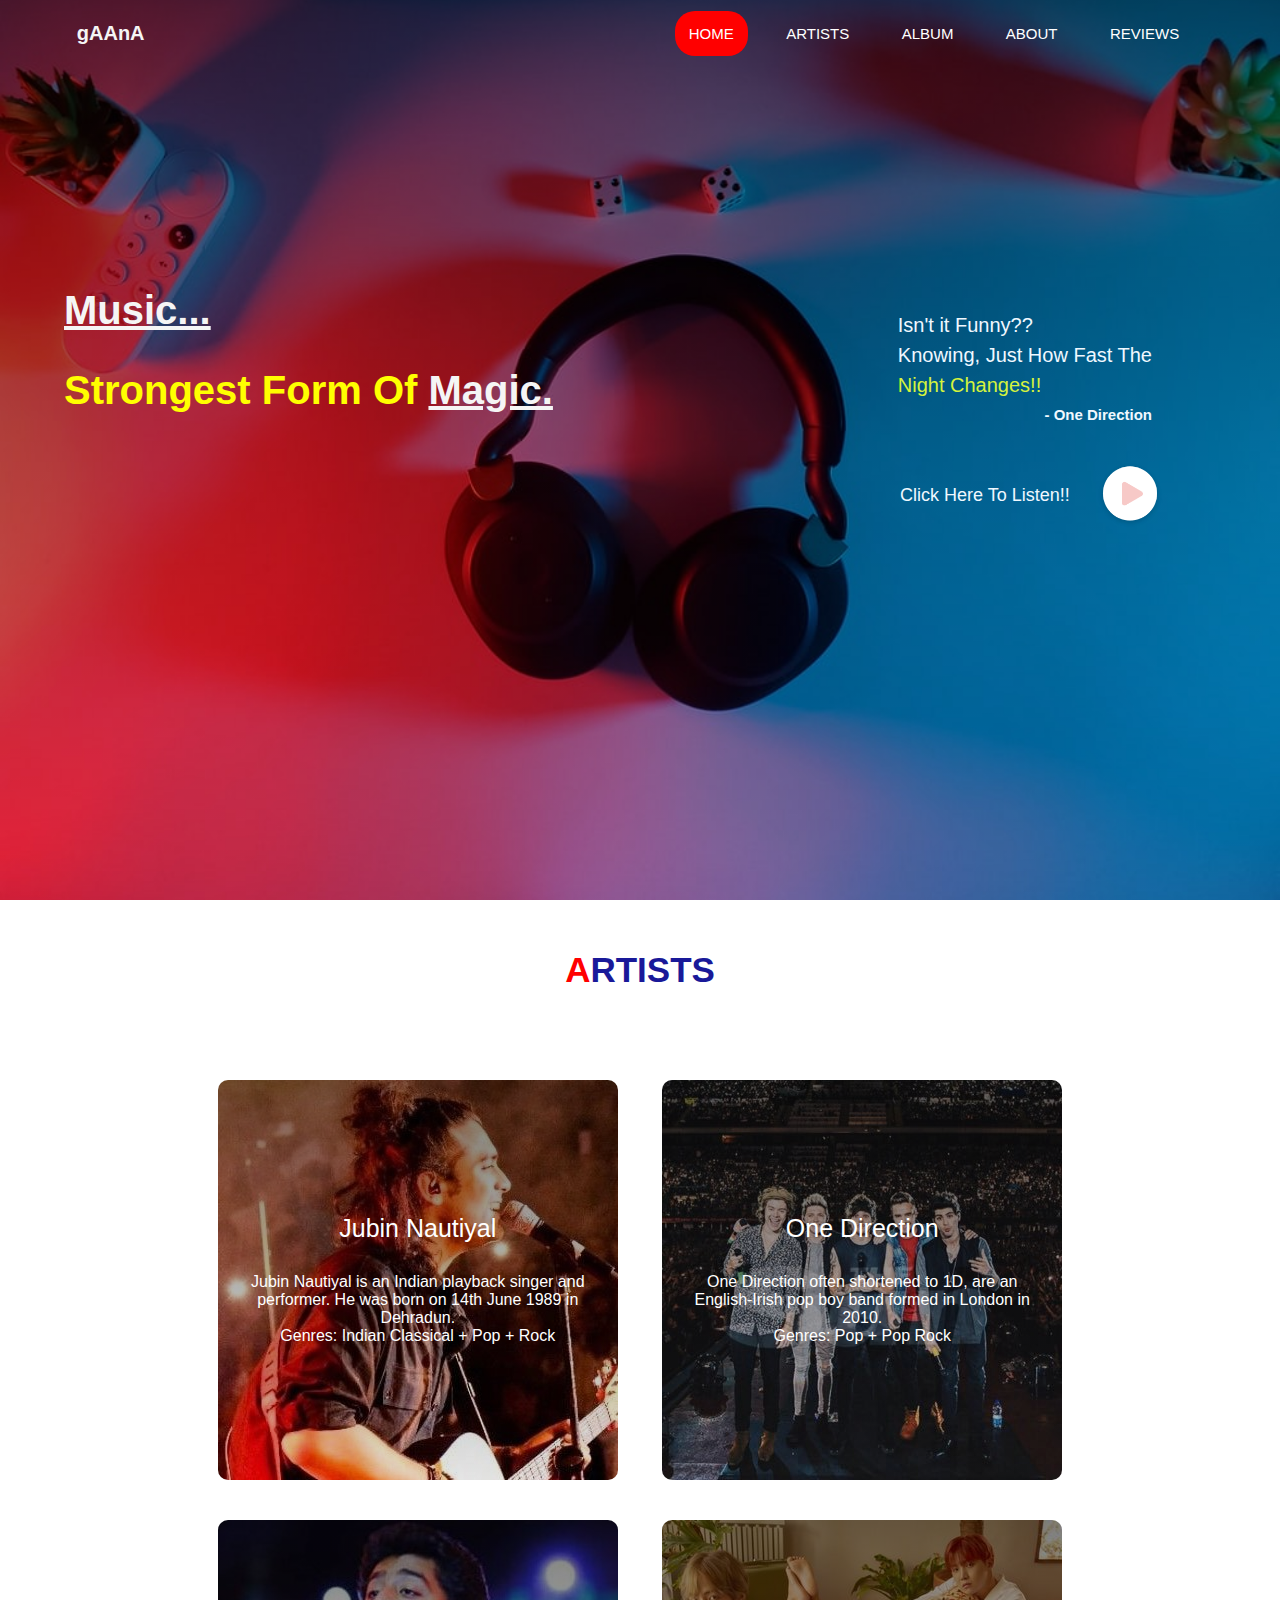
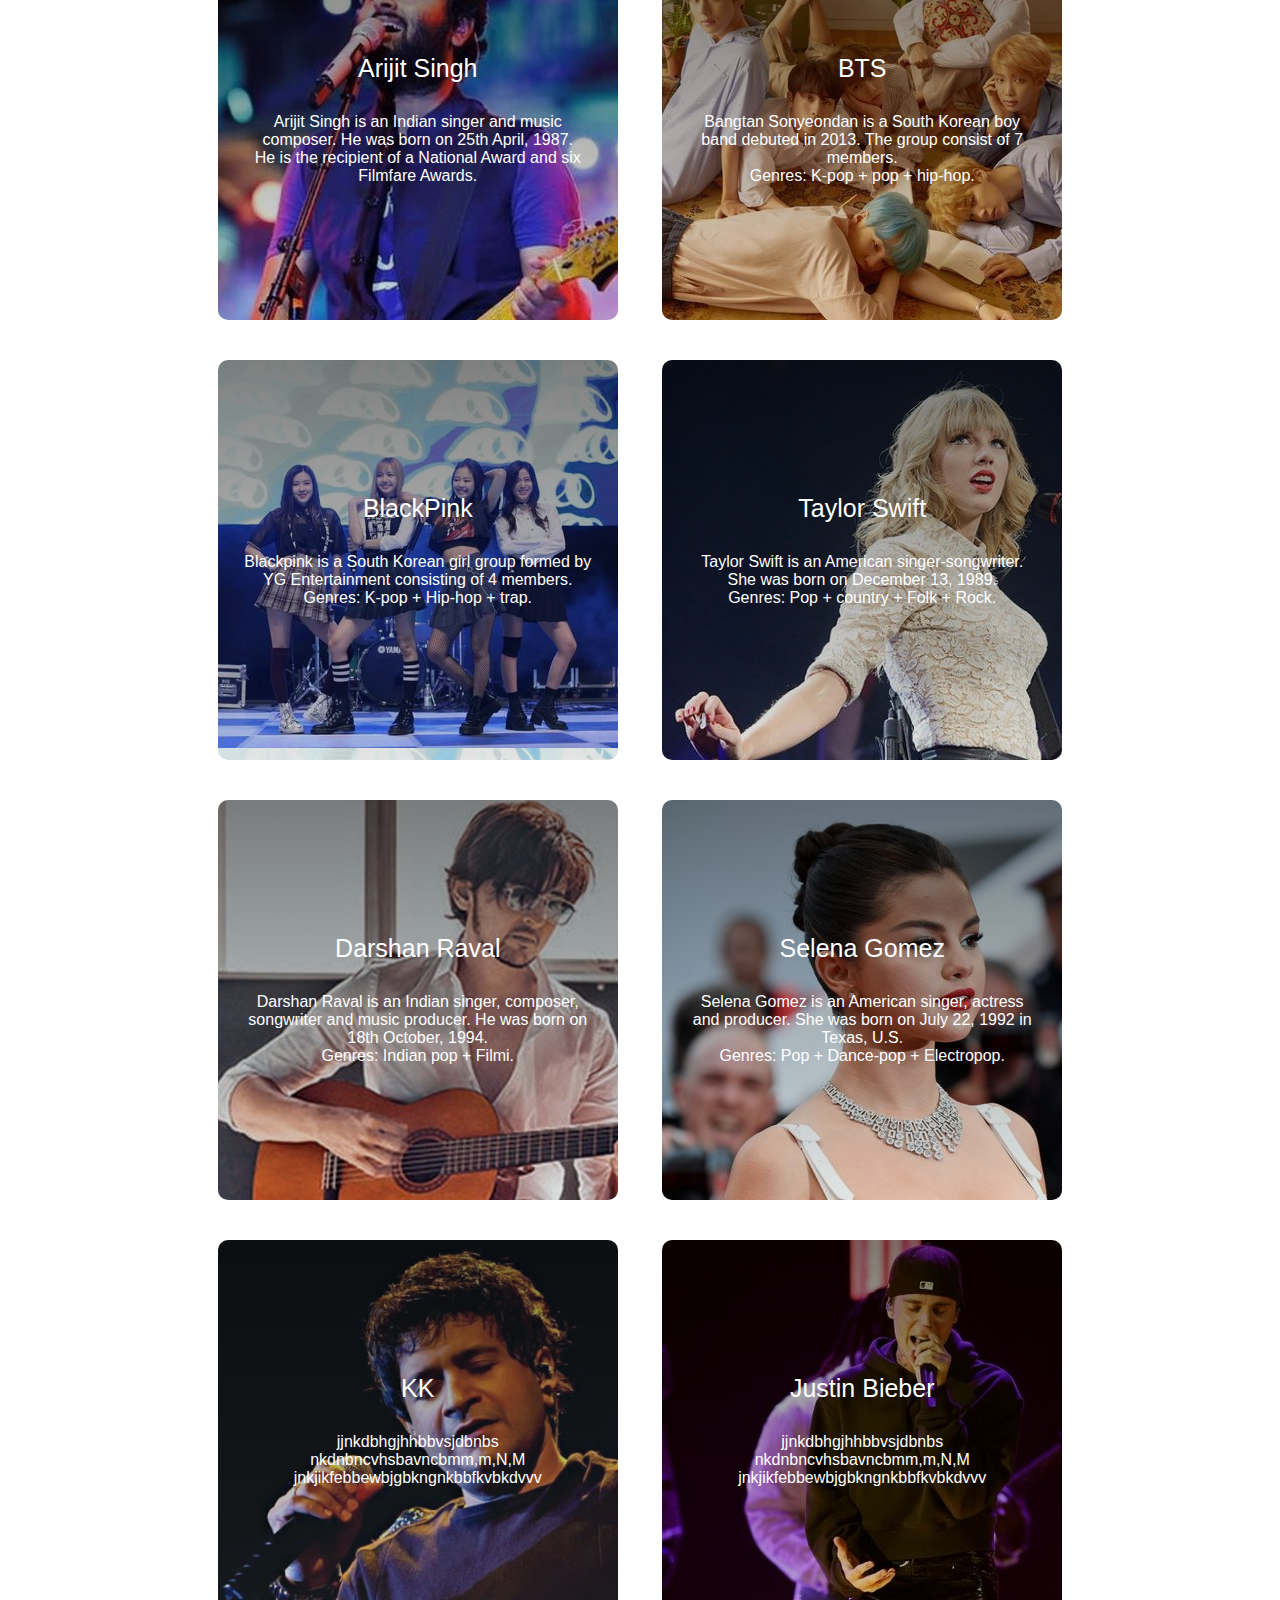
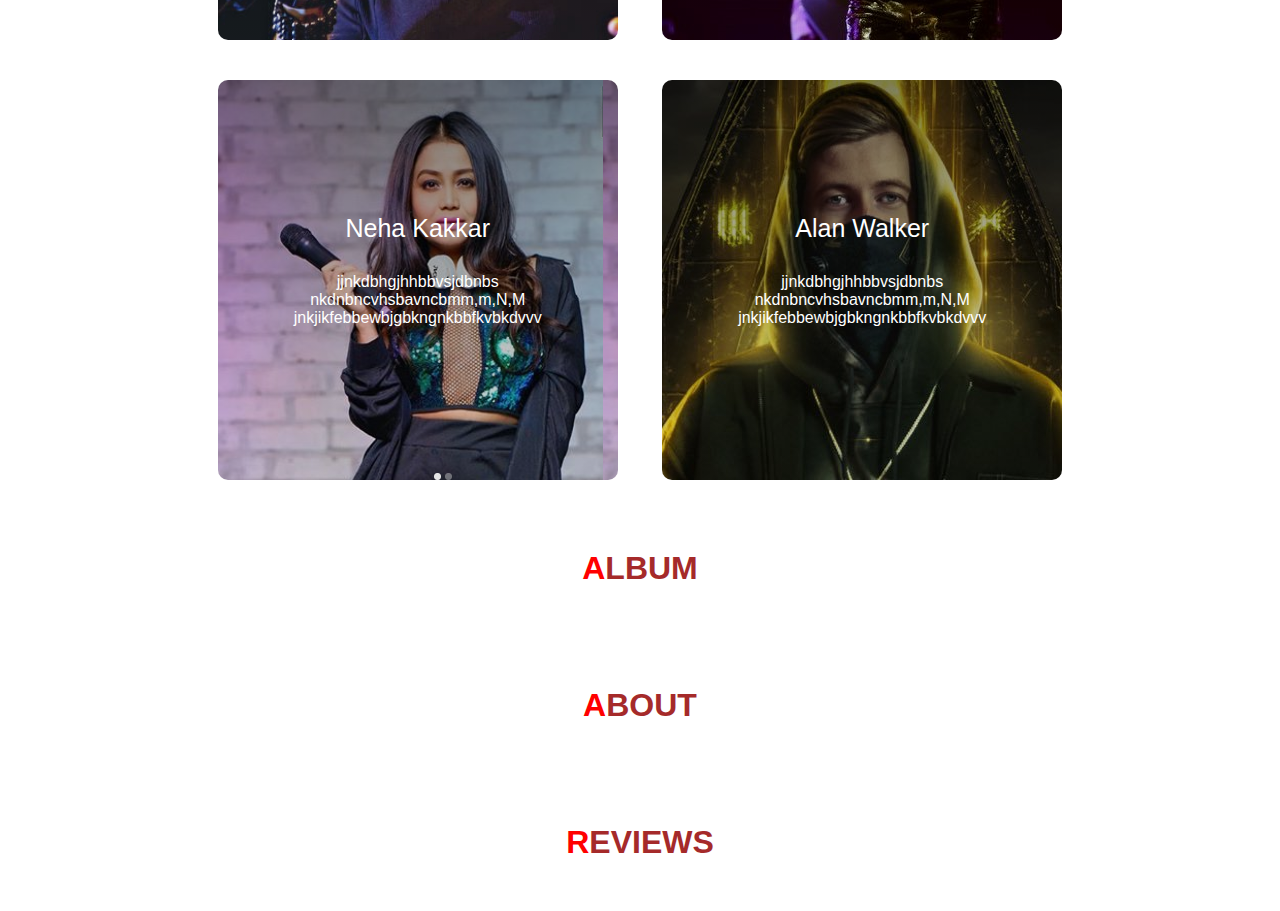
==== commit 721613c8: "Add files via upload" ====
--- a/index.html
+++ b/index.html
@@ -98,7 +98,7 @@
               <div class="idol-box idol5">
                 <a href="blackpink.html" class="info">
                   <h3>BlackPink</h3>
-                   <p>jjnkdbhgjhhbbvsjdbnbs <br/>nkdnbncvhsbavncbmm,m,N,M<br/>jnkjikfebbewbjgbkngnkbbfkvbkdvvv</p>
+                   <p>Blackpink is a South Korean girl group formed by YG Entertainment consisting of 4 members. <br/>Genres: K-pop + Hip-hop + trap.</p>
                 </a>
               </div>
             </li>
@@ -106,7 +106,7 @@
               <div class="idol-box idol6">
                 <a href="taylor.html" class="info">
                   <h3>Taylor Swift</h3>
-                   <p>jjnkdbhgjhhbbvsjdbnbs <br/>nkdnbncvhsbavncbmm,m,N,M<br/>jnkjikfebbewbjgbkngnkbbfkvbkdvvv</p>
+                   <p>Taylor Swift is an American singer-songwriter. She was born on December 13, 1989. <br/>Genres: Pop + country + Folk + Rock.</p>
                 </a>
               </div>
             </li>
@@ -114,7 +114,7 @@
               <div class="idol-box idol7">
                 <a href="darshan.html" class="info">
                   <h3>Darshan Raval</h3>
-                  <p>jjnkdbhgjhhbbvsjdbnbs <br/>nkdnbncvhsbavncbmm,m,N,M<br/>jnkjikfebbewbjgbkngnkbbfkvbkdvvv</p>
+                  <p>Darshan Raval is an Indian singer, composer, songwriter and music producer. He was born on 18th October, 1994. <br/>Genres: Indian pop + Filmi.</p>
                 </a>
               </div>
             </li>
@@ -122,7 +122,7 @@
               <div class="idol-box idol8">
                 <a href="selena.html" class="info">
                   <h3>Selena Gomez</h3>
-                   <p>jjnkdbhgjhhbbvsjdbnbs <br/>nkdnbncvhsbavncbmm,m,N,M<br/>jnkjikfebbewbjgbkngnkbbfkvbkdvvv</p>
+                   <p>Selena Gomez is an American singer, actress and producer. She was born on July 22, 1992 in Texas, U.S.<br/>Genres: Pop + Dance-pop + Electropop.</p>
                 </a>
               </div>
             </li>
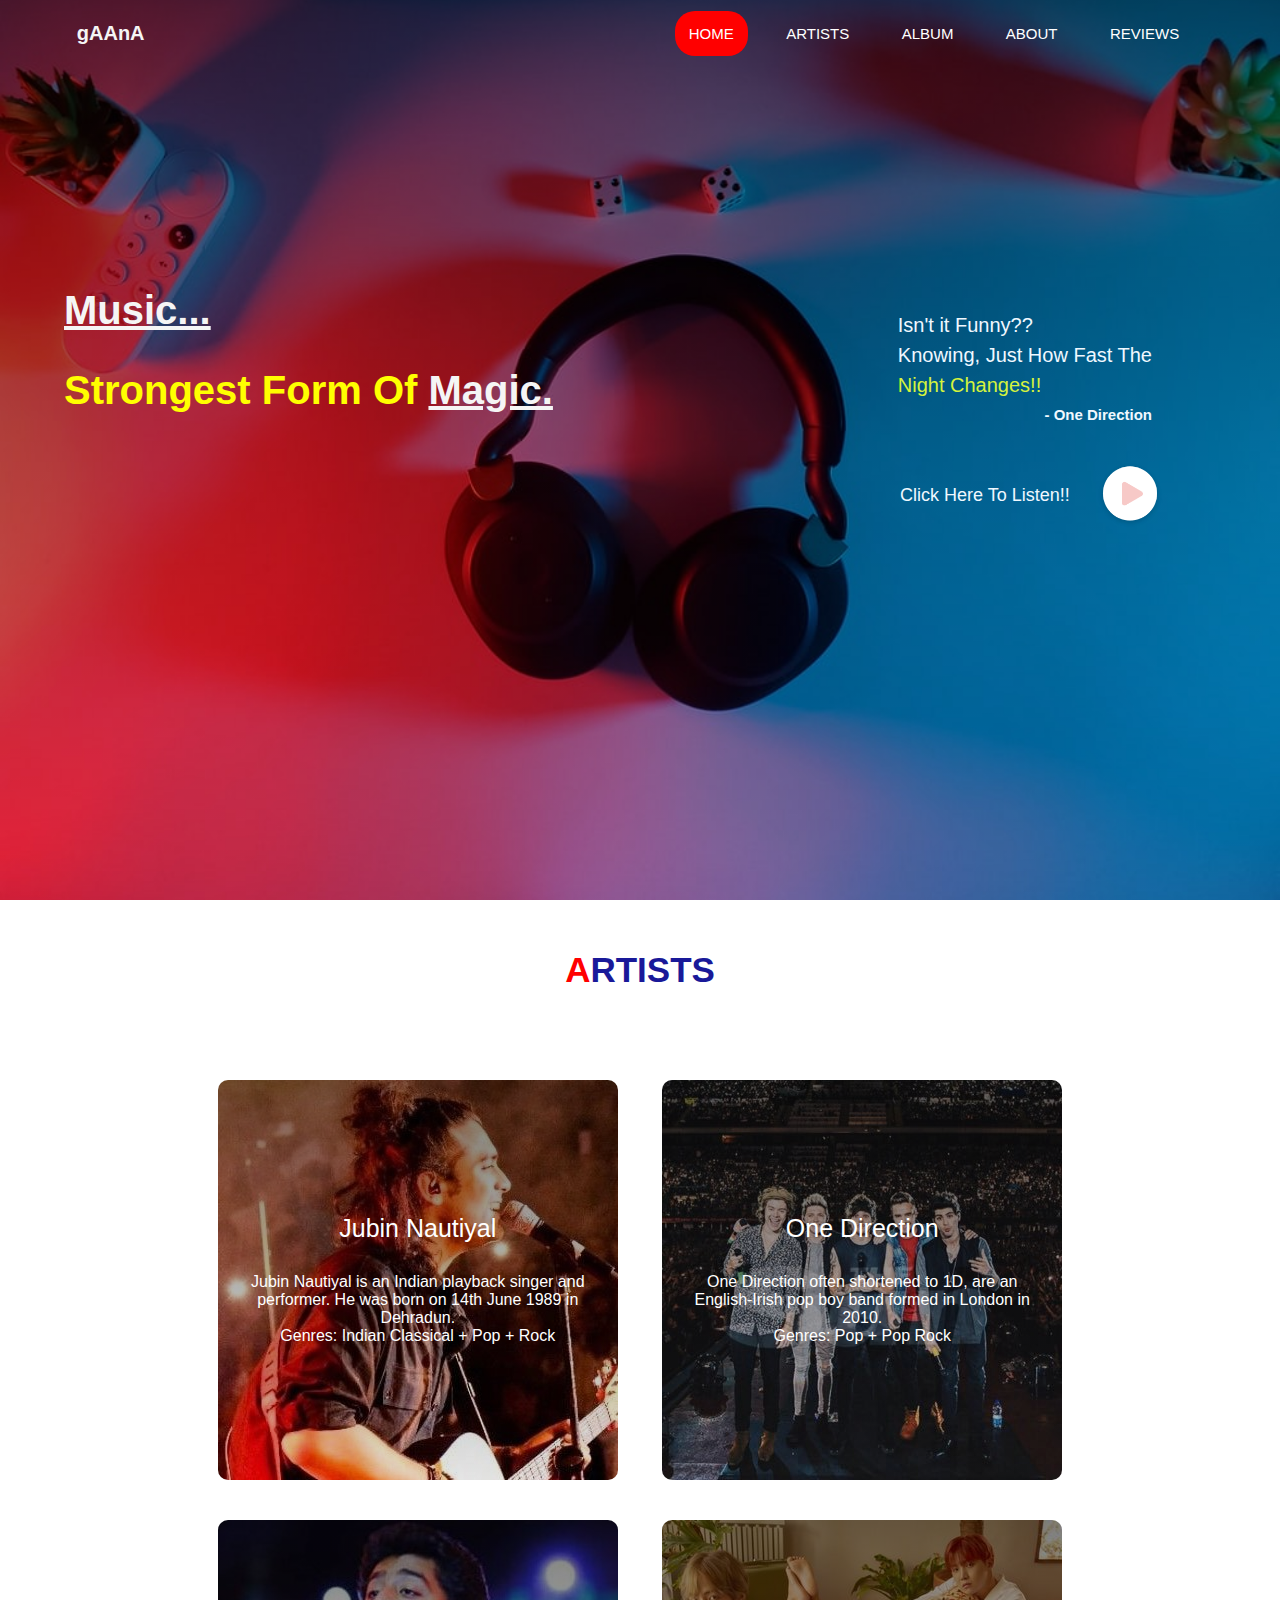
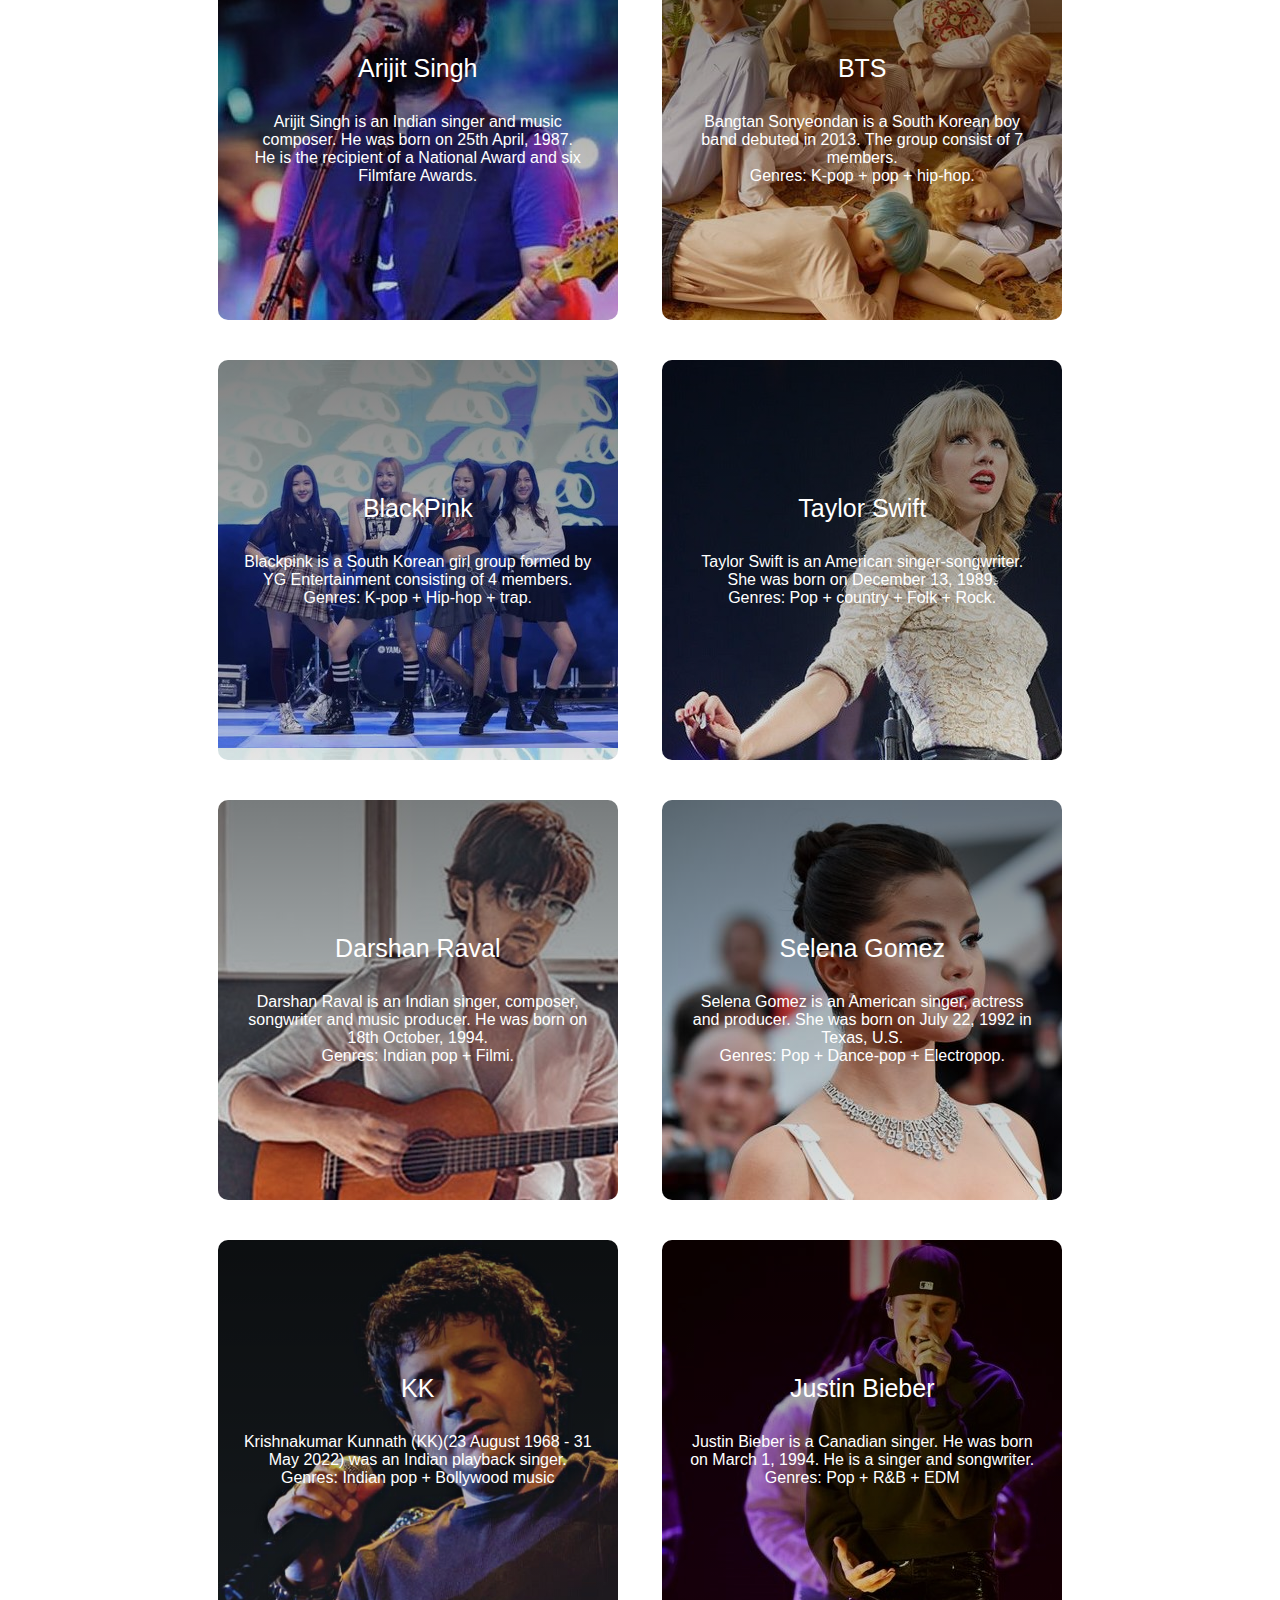
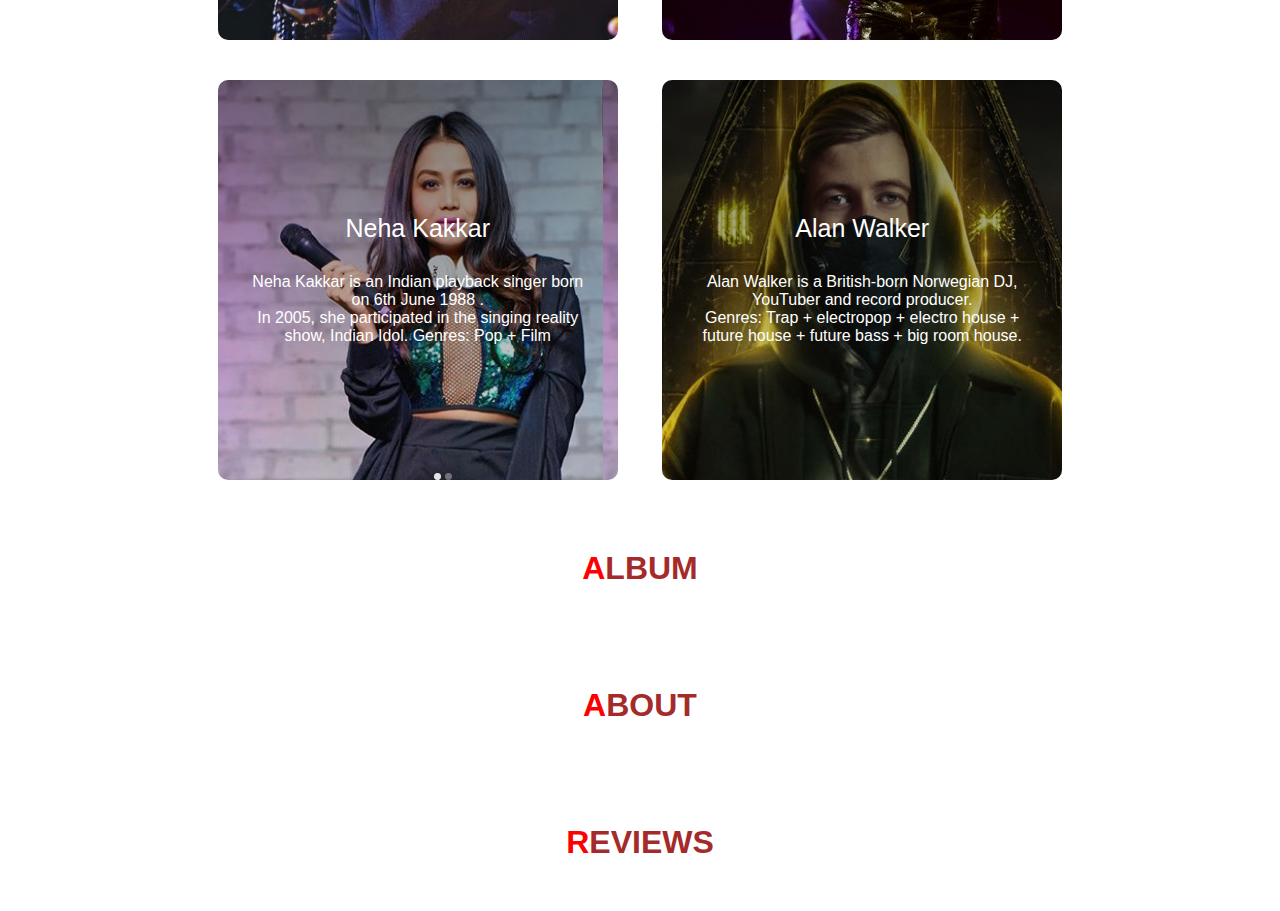
==== commit 35e4a38f: "Add files via upload" ====
--- a/index.html
+++ b/index.html
@@ -130,7 +130,7 @@
               <div class="idol-box idol9">
                 <a href="kk.html" class="info">
                   <h3>KK</h3>
-                   <p>jjnkdbhgjhhbbvsjdbnbs <br/>nkdnbncvhsbavncbmm,m,N,M<br/>jnkjikfebbewbjgbkngnkbbfkvbkdvvv</p>
+                   <p>Krishnakumar Kunnath (KK)(23 August 1968 - 31 May 2022) was an Indian playback singer.<br/>Genres: Indian pop + Bollywood music</p>
                 </a>
               </div>
             </li>
@@ -138,7 +138,7 @@
               <div class="idol-box idol10">
                 <a href="justin.html" class="info">
                   <h3>Justin Bieber</h3>
-                  <p>jjnkdbhgjhhbbvsjdbnbs <br/>nkdnbncvhsbavncbmm,m,N,M<br/>jnkjikfebbewbjgbkngnkbbfkvbkdvvv</p>
+                  <p>Justin Bieber is a Canadian singer. He was born on March 1, 1994. He is a singer and songwriter.<br/>Genres: Pop + R&B + EDM</p>
                 </a>
               </div>
             </li>
@@ -146,7 +146,7 @@
               <div class="idol-box idol11">
                 <a href="neha.html" class="info">
                   <h3>Neha Kakkar</h3>
-                   <p>jjnkdbhgjhhbbvsjdbnbs <br/>nkdnbncvhsbavncbmm,m,N,M<br/>jnkjikfebbewbjgbkngnkbbfkvbkdvvv</p>
+                   <p>Neha Kakkar is an Indian playback singer born on 6th June 1988 .<br/>In 2005, she participated in the singing reality show, Indian Idol. Genres: Pop + Film</p>
                 </a>
               </div>
             </li>
@@ -154,7 +154,7 @@
               <div class="idol-box idol12">
                 <a href="alan.html" class="info">
                   <h3>Alan Walker</h3>
-                   <p>jjnkdbhgjhhbbvsjdbnbs <br/>nkdnbncvhsbavncbmm,m,N,M<br/>jnkjikfebbewbjgbkngnkbbfkvbkdvvv</p>
+                   <p>Alan Walker  is a British-born Norwegian DJ, YouTuber and record producer. <br/>Genres: Trap + electropop + electro house + future house + future bass + big room house.</p>
                 </a>
               </div>
             </li>
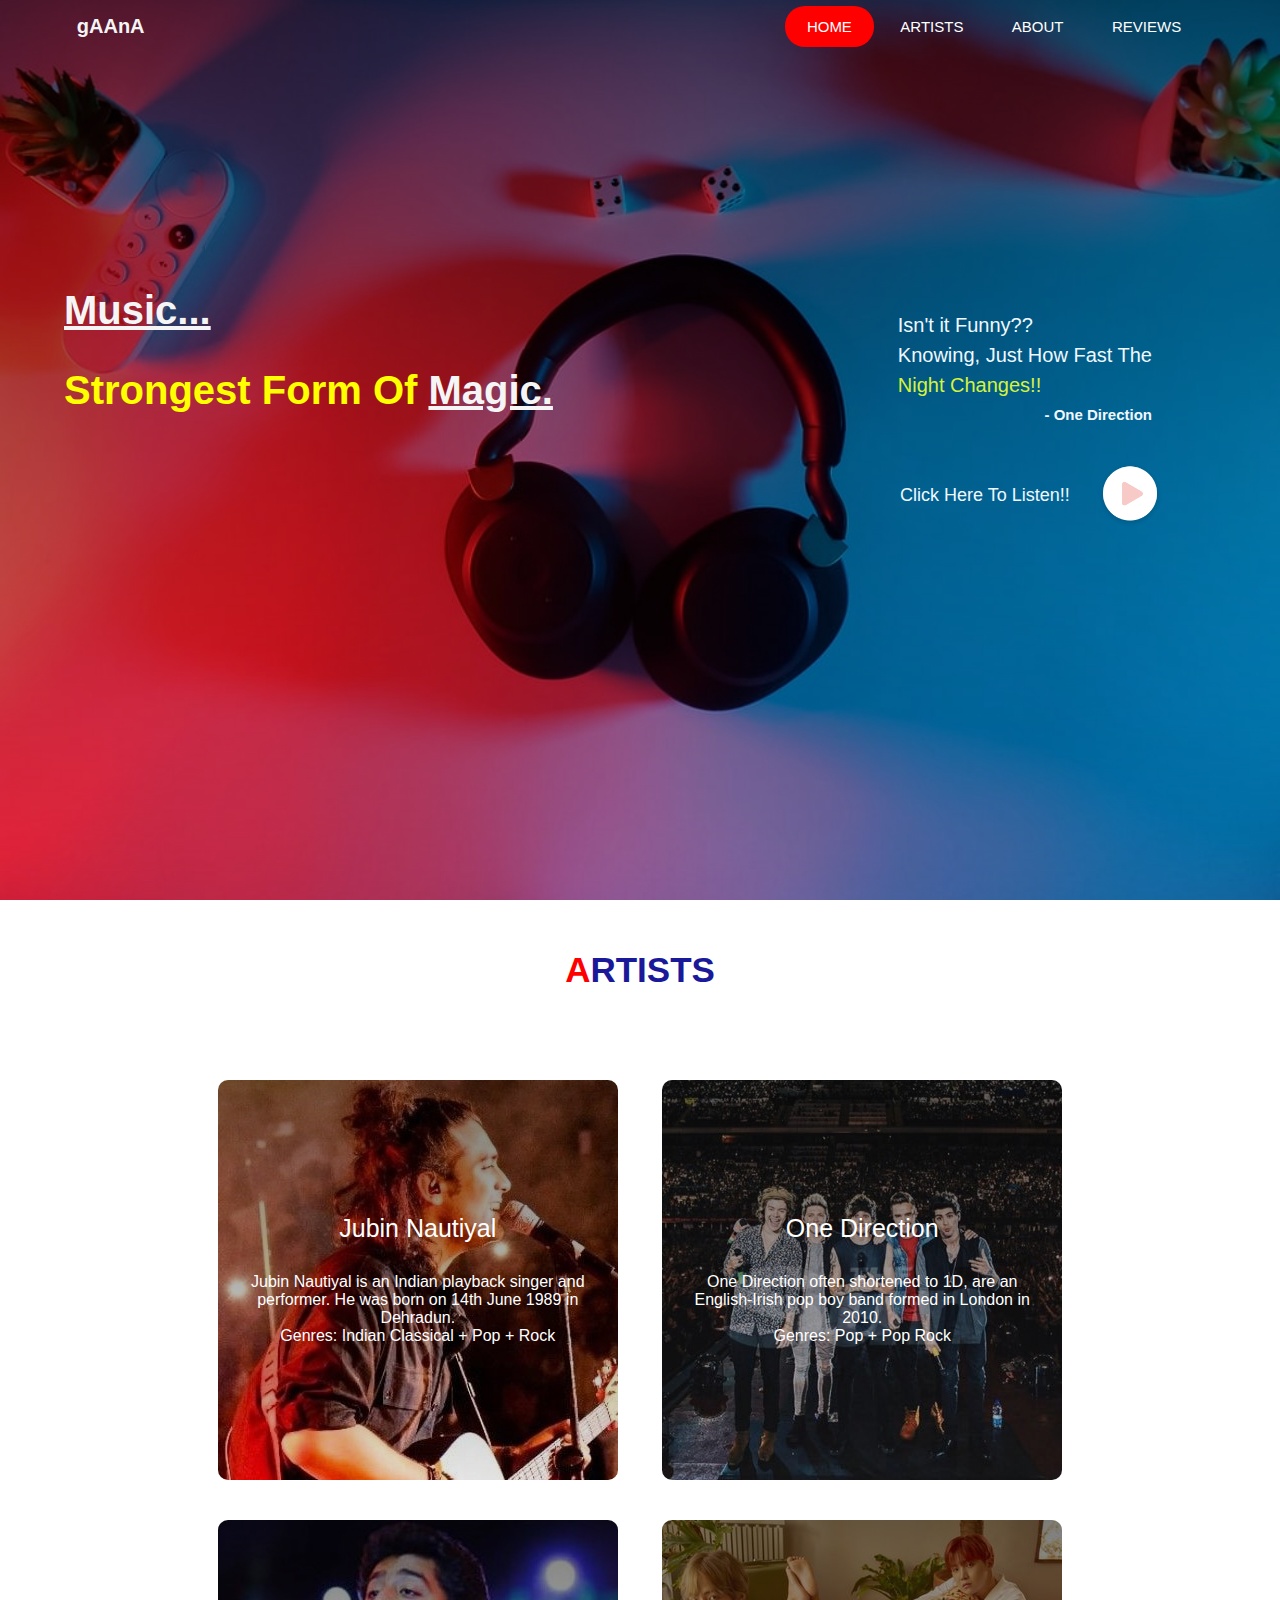
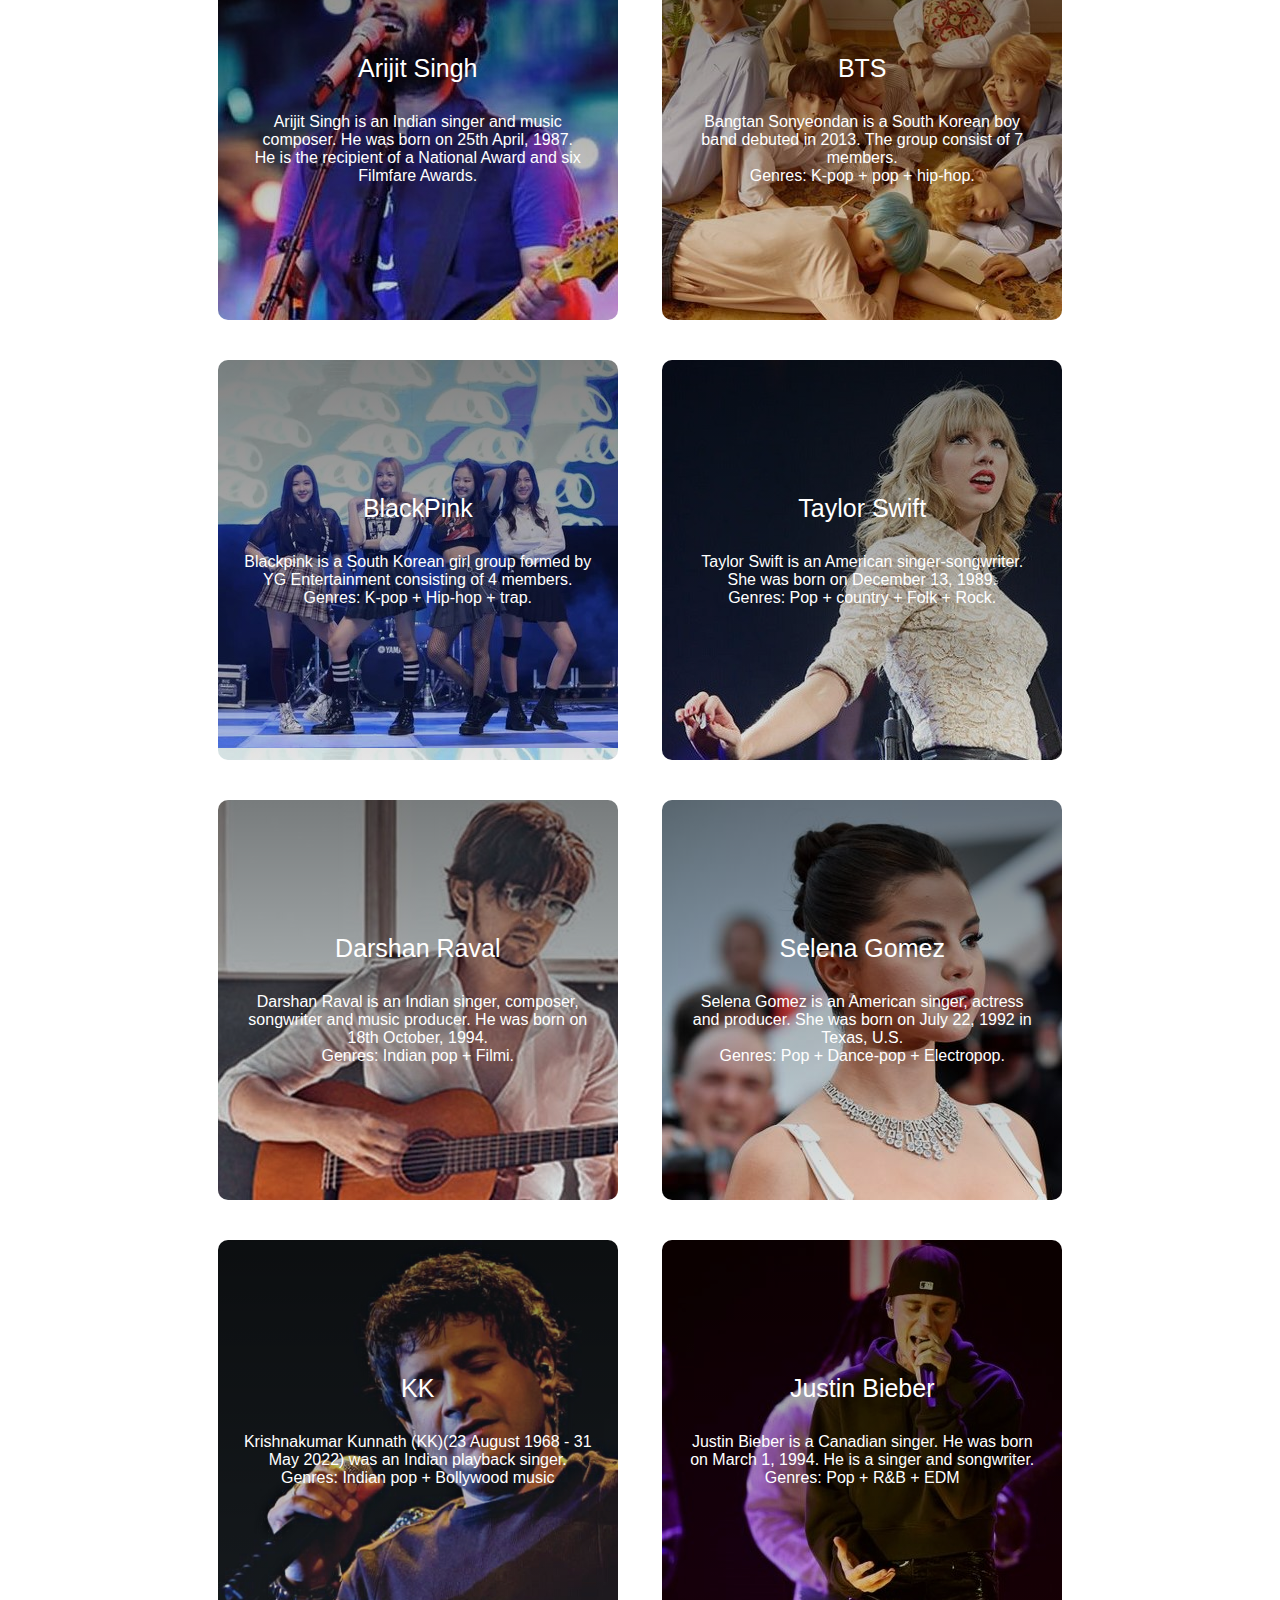
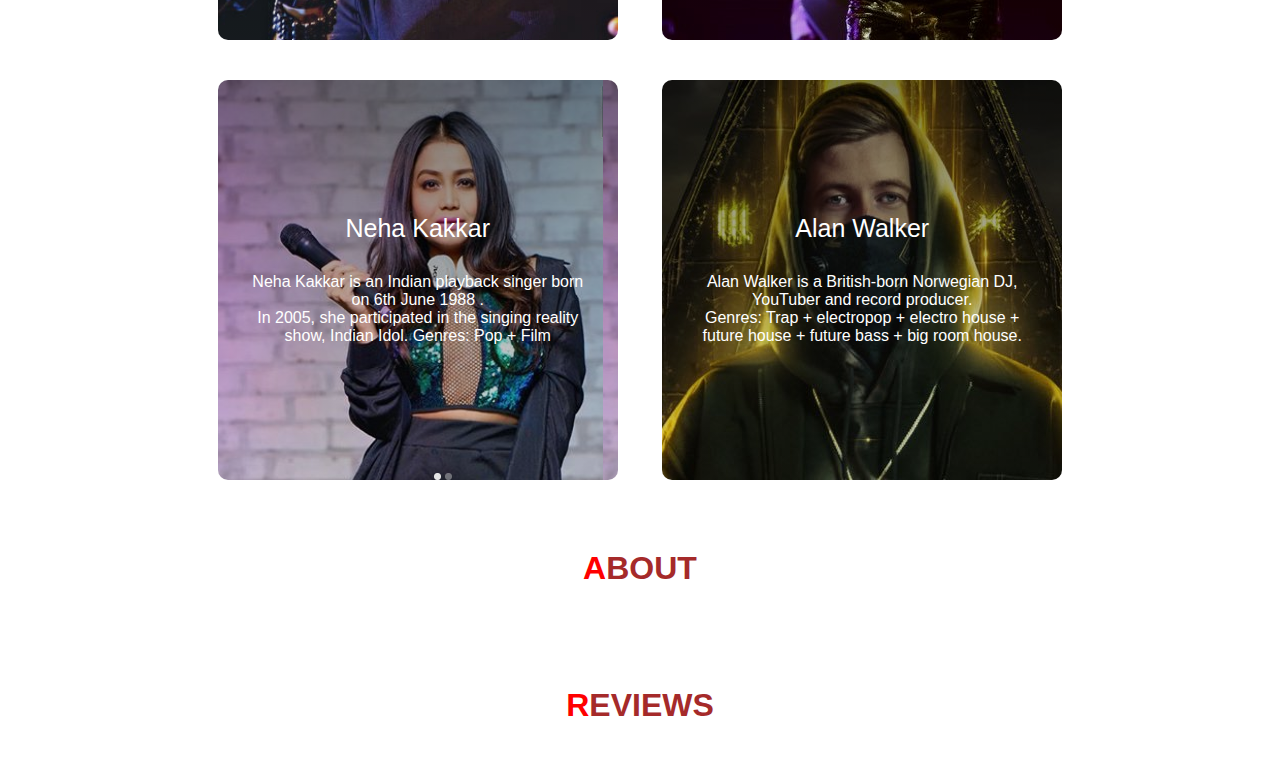
==== commit 9731a06c: "Add files via upload" ====
--- a/index.html
+++ b/index.html
@@ -1,4 +1,5 @@
-<html>
+<!DOCTYPE html>
+<html lang="en">
   <head>
     <title>Music Website</title>
     <link rel="stylesheet" href="styles.css" />
@@ -12,7 +13,6 @@
         <ul>
           <li><a href="#" class="active">HOME</a></li>
           <li><a href="#artist">ARTISTS</a></li>
-          <li><a href="#album">ALBUM</a></li>
           <li><a href="#about">ABOUT</a></li>
           <li><a href="#reviews">REVIEWS</a></li>
         </ul>
@@ -162,10 +162,6 @@
         </div>
     </section>
 
-    <section class="album" id="album">
-        <h1><span>A</span>LBUM</h1>
-    </section>
-
     <section class="about" id="about">
         <h1><span>A</span>BOUT</h1>
     </section>
--- a/styles.css
+++ b/styles.css
@@ -41,7 +41,7 @@
     font-size: 15px;
     border: 2px solid transparent;
     border-radius: 20px;
-    padding: 12 12px;
+    padding: 10px 20px;
 }
 
 .navbar ul li a:hover{
@@ -287,4 +287,10 @@
 .reviews h1 span{
     color: red;
     font-weight: bolder;
-}+}
+
+
+
+
+/* resposive */
+
